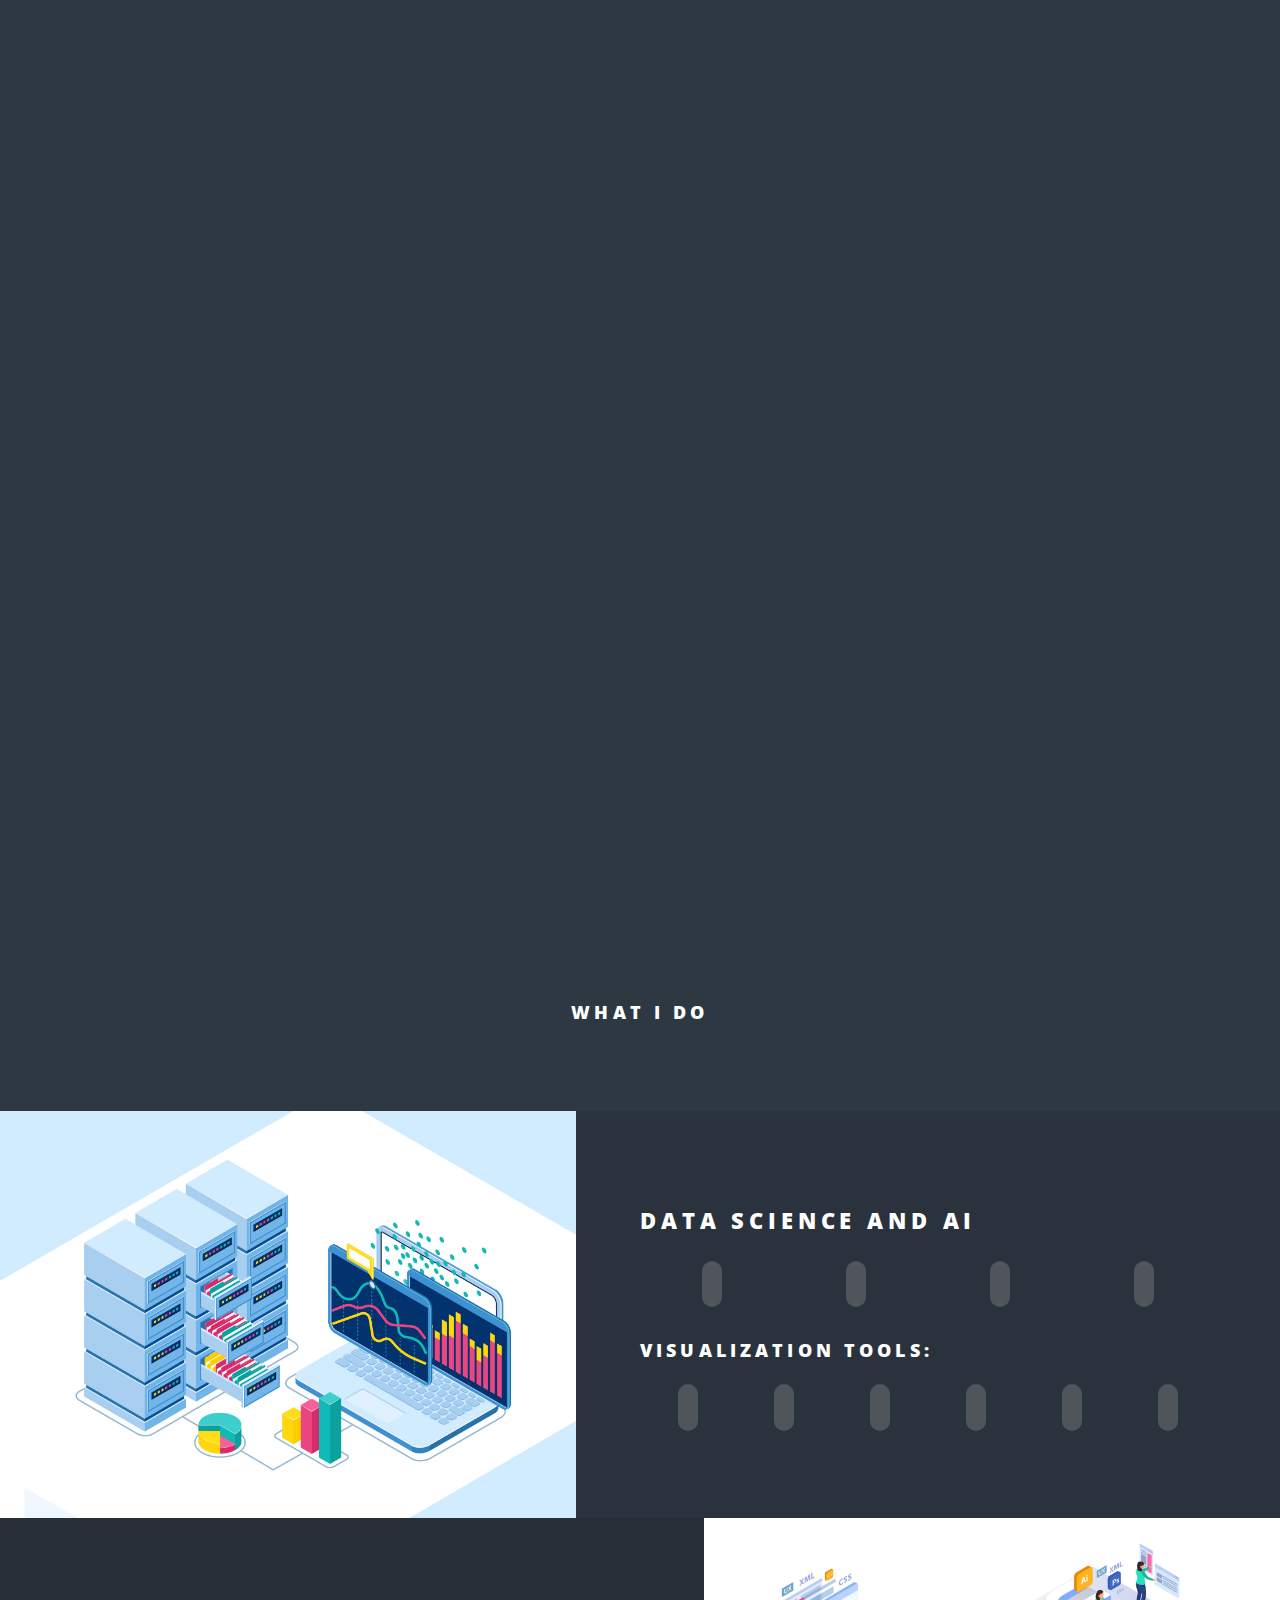
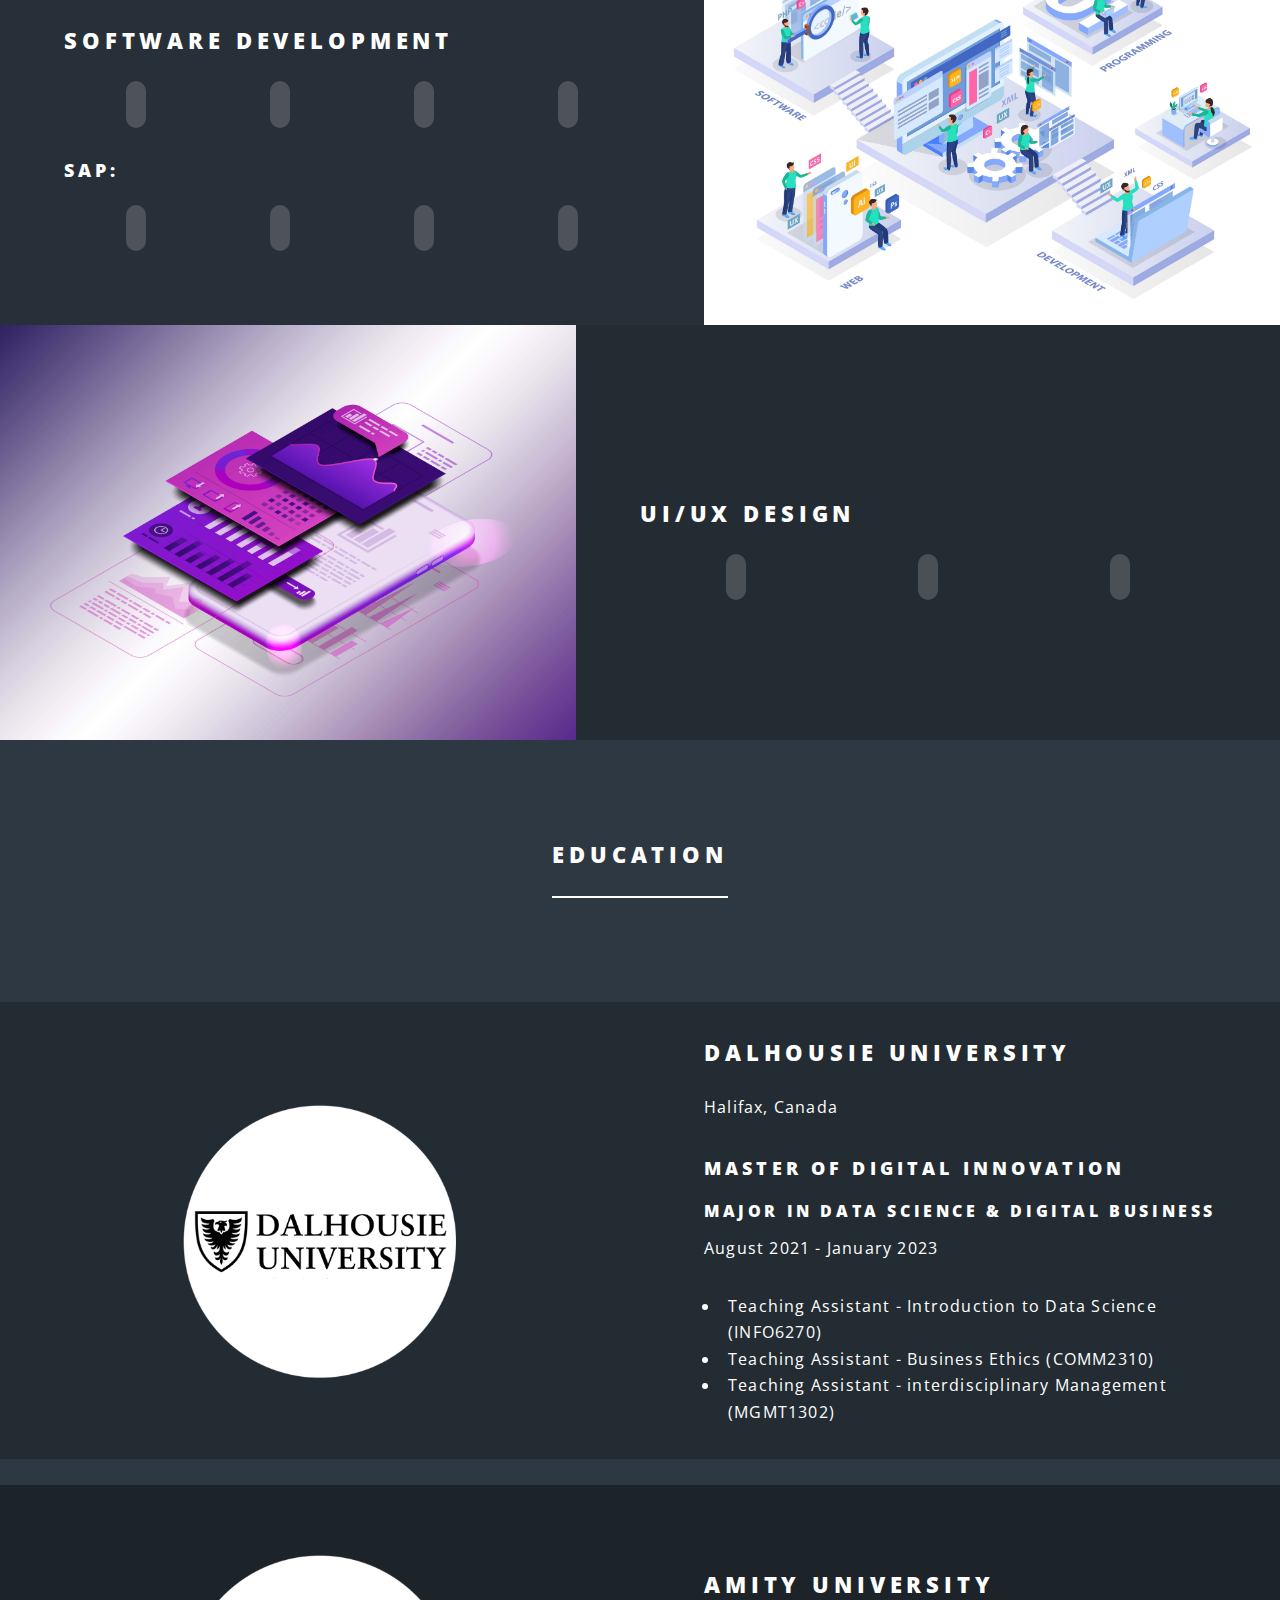
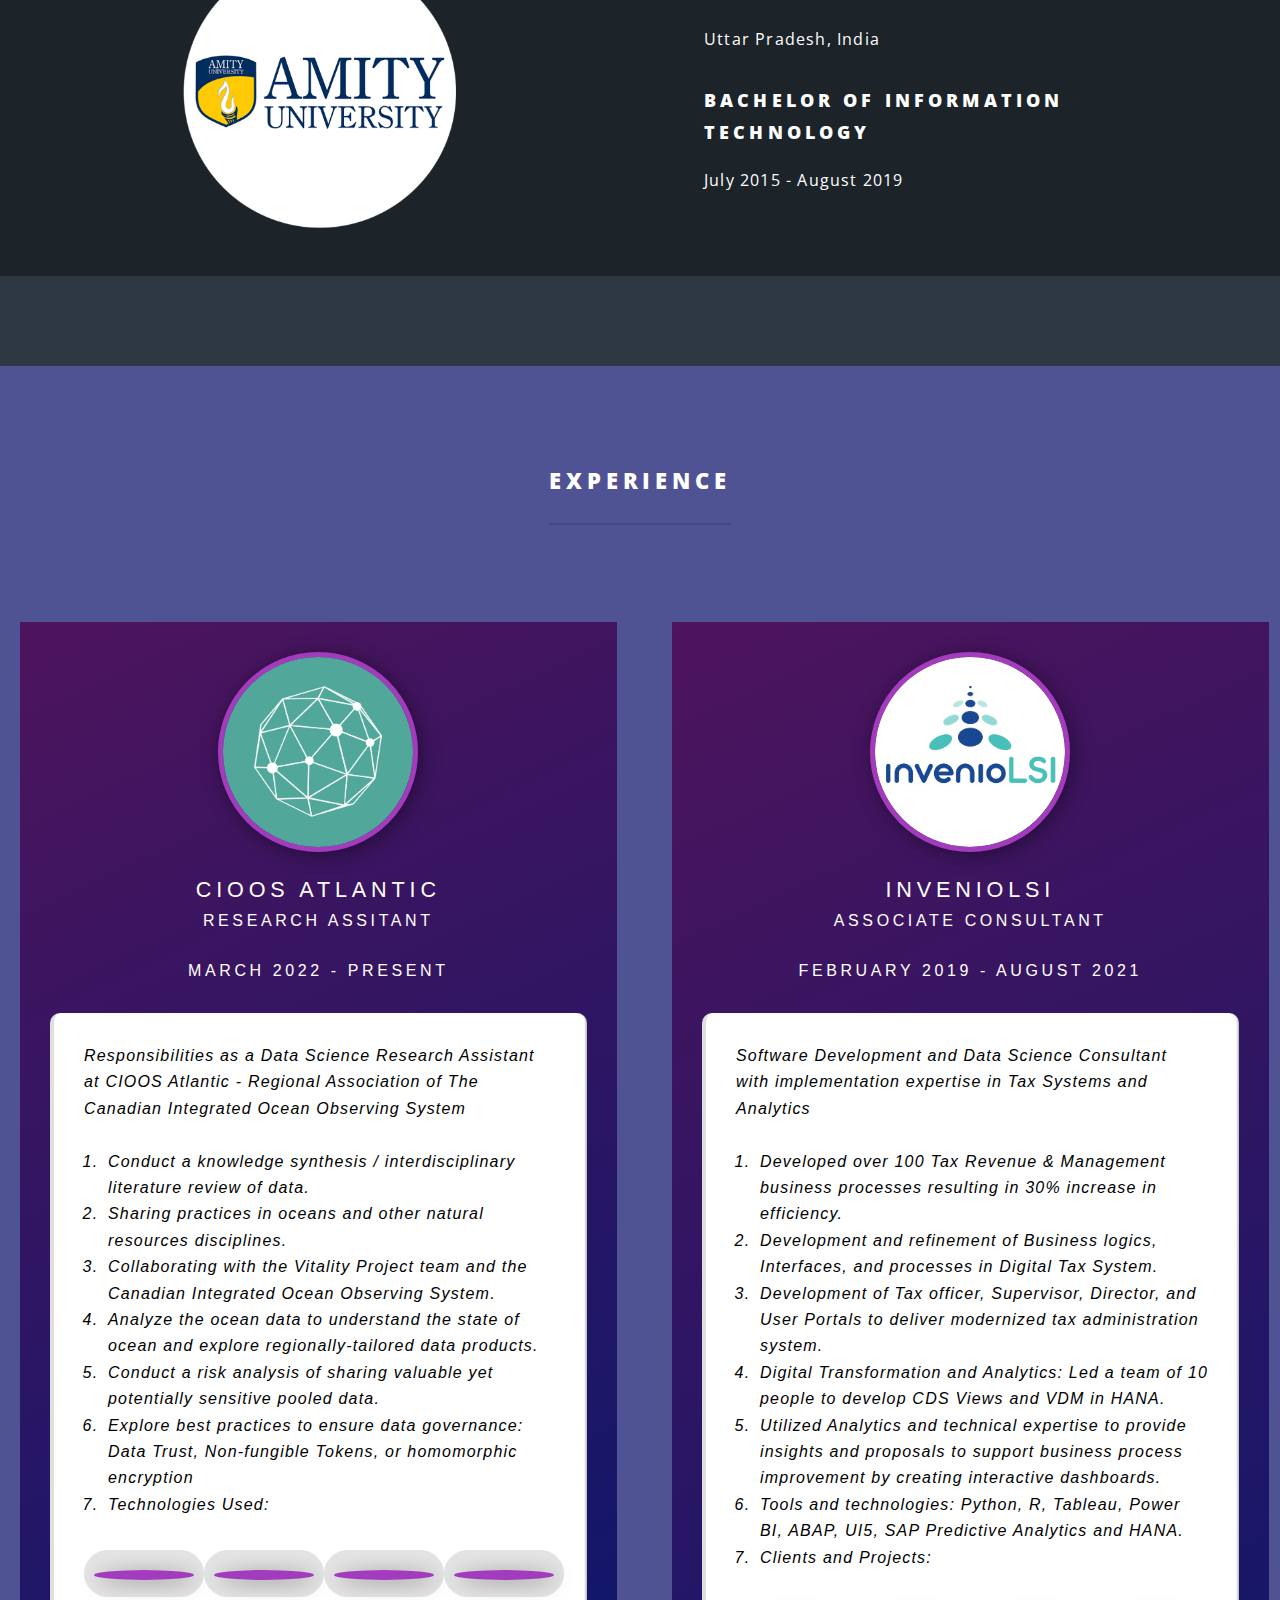
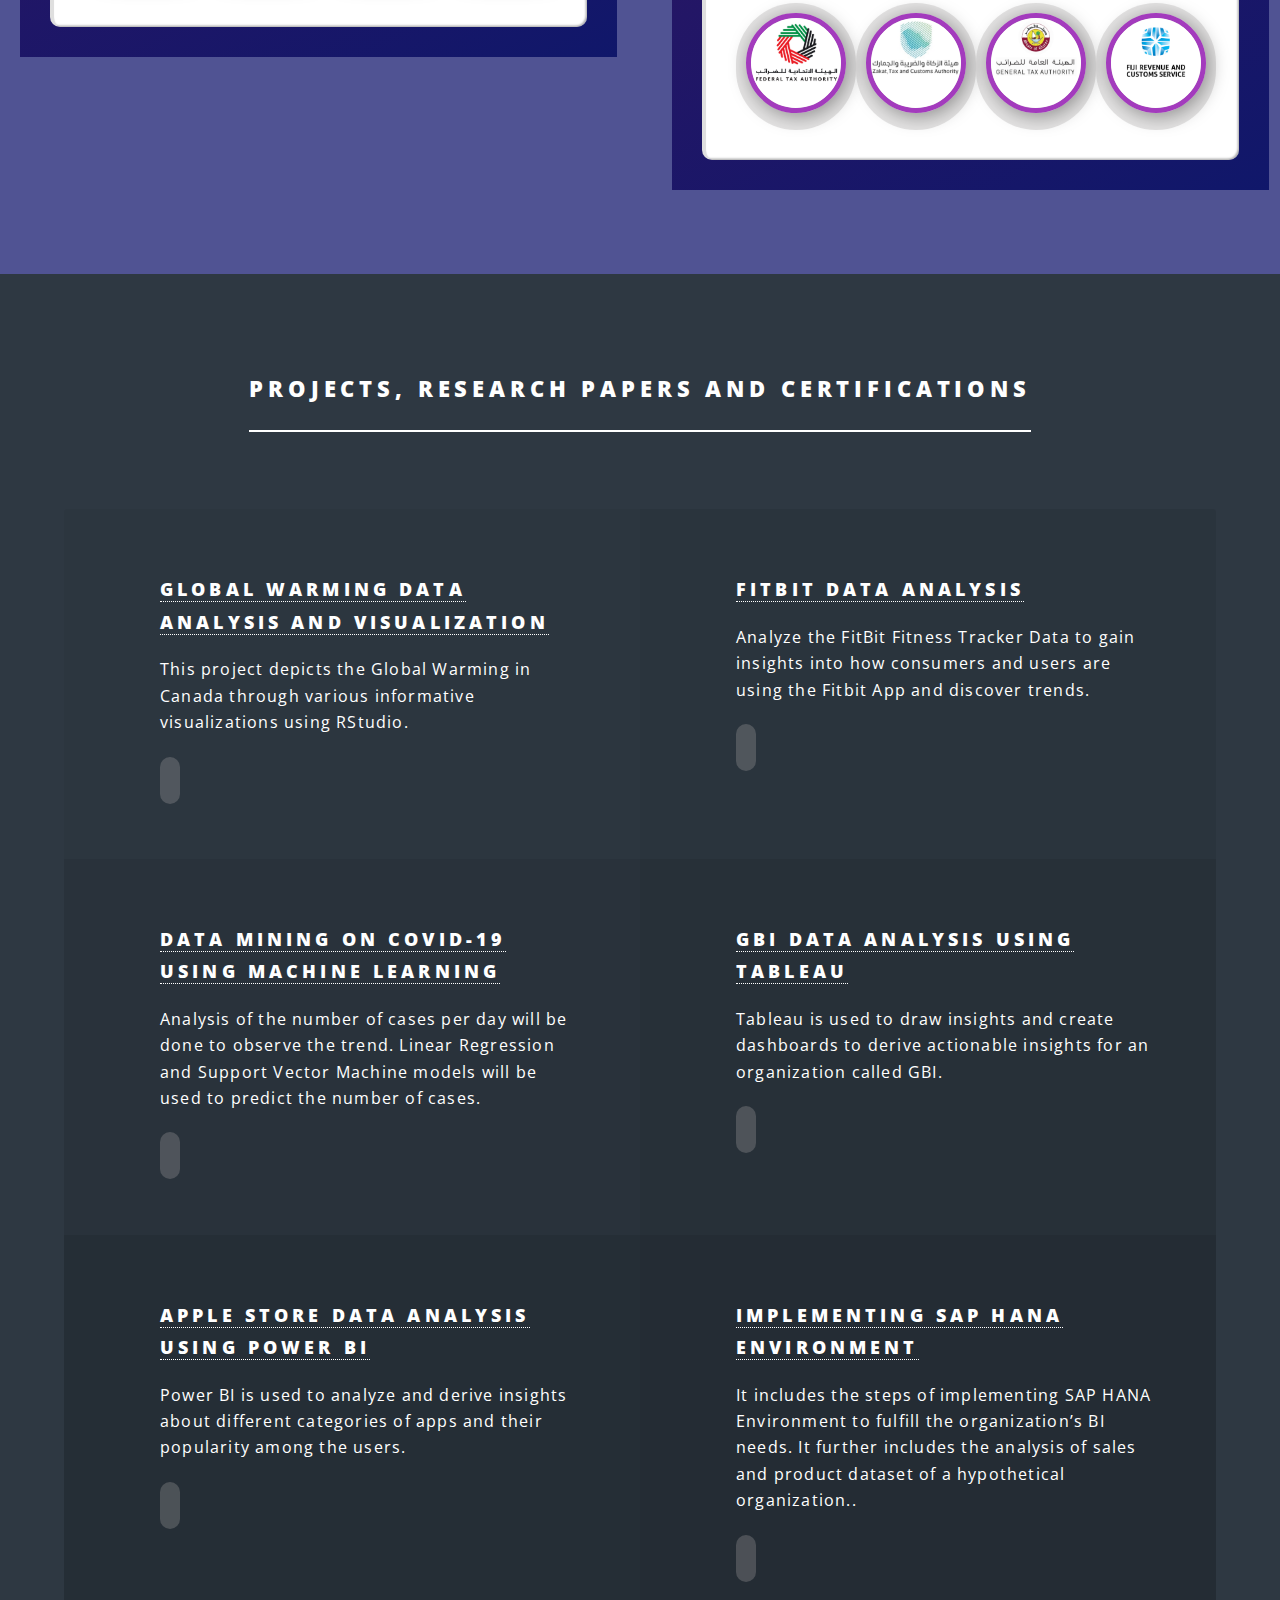
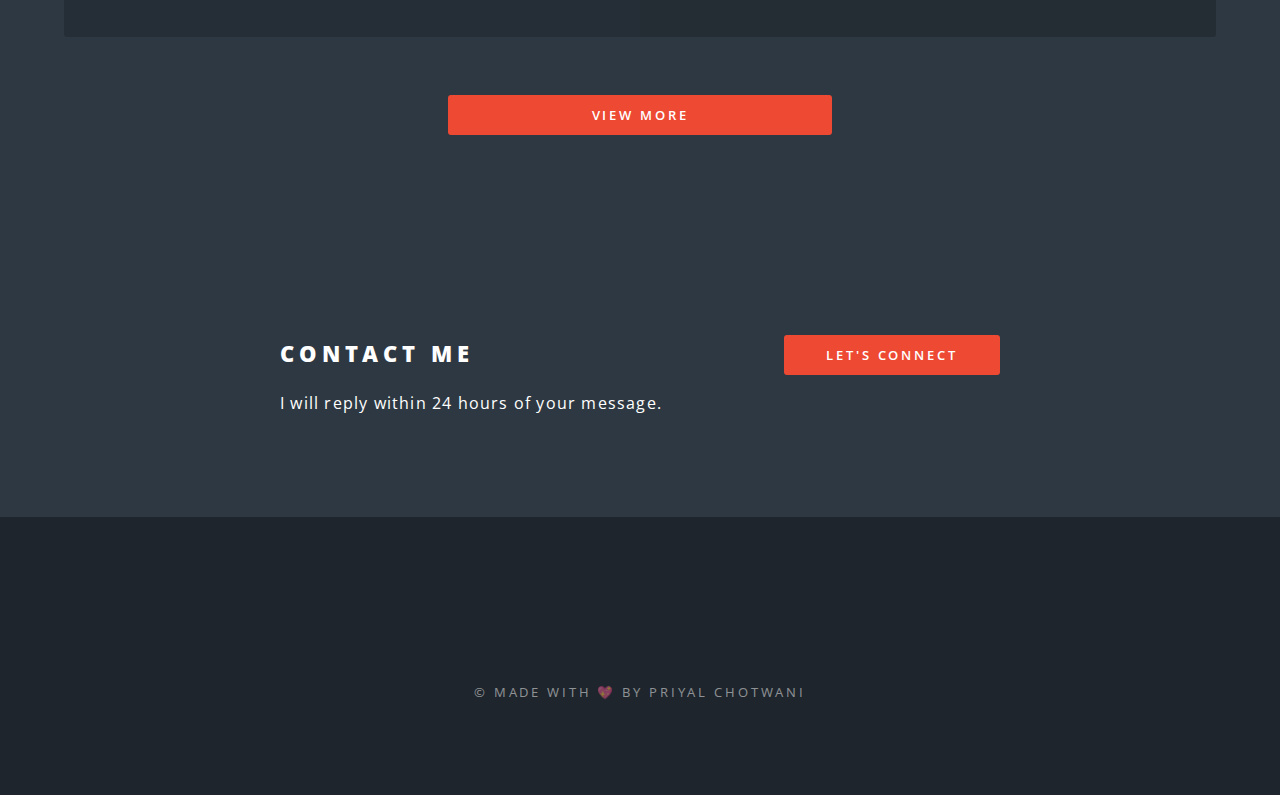
==== index.html @ ed6c4470 "Add files via upload" ====
<!DOCTYPE HTML>
<html>
	<head>
		<title>Priyal Chotwani</title>
		<meta charset="utf-8" />
		<meta name="viewport" content="width=device-width, initial-scale=1, user-scalable=no" />
		<link rel="stylesheet" href="assets/css/main.css" />
		<link rel="icon" href="images/priyal.png"> 
		<noscript><link rel="stylesheet" href="assets/css/noscript.css" /></noscript>
	</head>
	<body class="landing is-preload">
		<!-- Page Wrapper -->
			<div id="page-wrapper">
				<!-- Header
					<header id="header" class="alt">
						<h1><a href="index.html">Priyal Chotwani</a></h1>
						<nav id="nav">
							<ul>
								<li class="special">
									<a href="#menu" class="menuToggle"><span>Menu</span></a>
									<div id="menu">
										<ul>
											<li><a href="index.html">Home</a></li>
											<li><a href="projects.html">Projects</a></li>
											<li><a href="contact.html">Contact me</a></li>
										</ul>
									</div>
								</li>
							</ul>
						</nav>
					</header> -->

				<!-- Banner -->
					<section id="banner">
						<div class="inner">
							<h2>Priyal Chotwani</h2>
							<p>Welcome to my digital portfolio!<br />
							<p>A passionate Software Developer and Data Scientist<br/>
							who always thrive to work on end to end products <br/>
							which develop sustainable and scalable <br/>
							social and technical systems to create impact.<br /></p>
							<ul class="actions special">
								<li><a href="#one" class="button primary">About me</a></li>
							</ul>
						</div>
						<ul class="icons">
							<li><a href="https://github.com/PriyalChotwani/" target="_blank" class="icon brands fa-github "><span class="label">Github</span></a></li>
							<li><a href="https://www.linkedin.com/in/priyalchotwani/" target="_blank" class="icon brands fa-linkedin "><span class="label">Linkedin</span></a></li>
							<li><a href="https://www.instagram.com/priyal_chotwani/" target="_blank" class="icon brands fa-instagram "><span class="label">Instagram</span></a></li>
							<li><a href="https://priyalchotwani.medium.com/" target="_blank" class="icon brands fa-medium "><span class="label">Medium</span></a></li>
							<li><a href="mailto:me@priyalchotwani.com" target="_blank" class="icon solid fa-envelope "><span class="label">Email</span></a></li>
						</ul>						
						<a href="#one" class="more scrolly">Learn More</a>
					</section>

				<!-- One -->
				<section id="one" class="wrapper style2 special">
					<div class="inner">
						<h3>What I do</h3>
					</div>
				</section>	
				<!-- Two -->
					<section id="two" class="wrapper alt style2">
						<section class="spotlight">
							<div class="image"><img src="images/pic01.jpg" alt="" /></div>
							<div class="content">
								<h2>Data Science and AI</h2>
								<div class="container">
									<div class="tooltip facebook" > 
										<span class="tooltipText fb">Python</span>
										<i><img src="images/python.png" alt="" class="profile2" width = "50px"/></i>
									</div>
									<div class="tooltip twitter">
										<span class="tooltipText fb">R</span>
										<i><img src="images/R.png" alt="" class="profile2" width = "50px" /></i>
									</div>
									<div class="tooltip whatsapp">
										<span class="tooltipText fb">SQL</span>
										<i><img src="images/sql.png" alt="" class="profile2" width = "50px" /></i>
									</div>
									<div class="tooltip twitter">
										<span class="tooltipText fb">HANA</span>
										<i><img src="images/hana.png" alt="" class="profile2" width = "50px" /></i>
									</div>										
								</div>	
								<br>
								<h3>Visualization Tools:</h3>
								<div class="container">
									<div class="tooltip facebook" > 
										<span class="tooltipText fb">SAP Analytics Cloud</span>
										<i><img src="images/SAC.png" alt="" width = "50px"/></i>
									</div>
									<div class="tooltip twitter">
										<span class="tooltipText fb">Tableau</span>
										<i><img src="images/tableau.png" alt="" width = "50px" /></i>
									</div>
									<div class="tooltip whatsapp">
										<span class="tooltipText fb">Power BI</span>
										<i><img src="images/powerbi.png" alt="" width = "50px" /></i>
									</div>
									<div class="tooltip twitter">
										<span class="tooltipText fb">GIS</span>
										<i><img src="images/gis.png" alt="" width = "50px" /></i>
									</div>
									<div class="tooltip facebook">
										<span class="tooltipText fb">SAP Lumira</span>
										<i><img src="images/lumia.png" alt="" width = "50px" /></i>
									</div>	
									<div class="tooltip twitter">
										<span class="tooltipText fb">SAP Predictive Analytics</span>
										<i><img src="images/predictiveanalytics.png" alt="" width = "50px" /></i>
									</div>																					
								</div>
								<br>	
							</div>
						</section>
						<section class="spotlight">
							<div class="image"><img src="images/pic02.jpg" alt="" /></div>
							<div class="content">
								<h2>Software Development</h2>
								<div class="container">
									<div class="tooltip facebook" > 
										<span class="tooltipText fb">HTML</span>
										<i><img src="images/html.png" alt="" width = "50px"/></i>
									</div>
									<div class="tooltip twitter">
										<span class="tooltipText fb">CSS</span>
										<i><img src="images/css.png" alt="" width = "50px" /></i>
									</div>
									<div class="tooltip whatsapp">
										<span class="tooltipText fb">Flask</span>
										<i><img src="images/flask.png" alt="" width = "50px" /></i>
									</div>
									<div class="tooltip facebook">
										<span class="tooltipText fb">JavaScript</span>
										<i><img src="images/javascript.png" alt="" width = "50px" /></i>
									</div>													
								</div>
								<br>								
								<h3>SAP:</h3>
								<div class="container">
									<div class="tooltip facebook" > 
										<span class="tooltipText fb">HANA</span>
										<i><img src="images/hana.png" alt="" class="profile2" width = "50px"/></i>
									</div>
									<div class="tooltip twitter">
										<span class="tooltipText fb">Ui5</span>
										<i><img src="images/ui5.png" alt="" class="profile2" width = "50px" /></i>
									</div>
									<div class="tooltip whatsapp">
										<span class="tooltipText fb">OData</span>
										<i><img src="images/odata.png" alt="" class="profile2" width = "50px" /></i>
									</div>
									<div class="tooltip twitter">
										<span class="tooltipText fb">ABAP</span>
										<i><img src="images/abap.png" alt="" class="profile2" width = "50px" /></i>
									</div>																				
								</div>																	
							</div>
						</section>												
						<section class="spotlight">
							<div class="image"><img src="images/pic03.jpg" alt="" /></div>
							<div class="content">
								<h2>UI/UX Design</h2>
								<div class="container">
									<div class="tooltip facebook" > 
										<span class="tooltipText fb">Adobe XD</span>
										<i><img src="images/adobexd.png" alt="" class="profile2" width = "50px"/></i>
									</div>
									<div class="tooltip twitter">
										<span class="tooltipText fb">Adobe Photoshop</span>
										<i><img src="images/adobephotoshop.png" alt="" class="profile2" width = "50px" /></i>
									</div>
									<div class="tooltip whatsapp">
										<span class="tooltipText fb">Adobe Illustrator</span>
										<i><img src="images/illustrator.png" alt="" class="profile2" width = "50px" /></i>
									</div>												
								</div>
							</div>
						</section>
					</section>

				<!-- Three dalhousie-->
				<section id="three" class="wrapper style4 special">
					<header class="major">
						<h2>Education</h2>
					</header>	
					<br>	
					<div class="spotlight">
						<div class="content">
							<img src="images/dal.png" alt="" width = "350" height = "350" />
						</div>
						<div class="content" align = "left">
							<h2>Dalhousie University</h2> 
							<p>Halifax, Canada</p>
							<h3>Master of Digital Innovation</h3>
							<h1>Major in Data Science & Digital Business</h1>
							<p>August 2021 - January 2023</p>
							<ul>
								<li>Teaching Assistant - Introduction to Data Science (INFO6270)</li>
								<li>Teaching Assistant - Business Ethics (COMM2310) </li>
								<li>Teaching Assistant - interdisciplinary Management (MGMT1302)</li>
							</ul>							
						</div>
					</div>				  									
					</br>													
					<div class="spotlight">
						<div class="content">
							<img src="images/amity.png" alt="" width = "350" height = "350" />
						</div>
						<div class="content" align = "left">
							<h2>Amity University</h2>
							<p>Uttar Pradesh, India</p>
							<h3>Bachelor of Information Technology</h3>
							<p>July 2015 - August 2019</p>
						</div>
					</div>				  																						
				</section>
				</br>	
				<!-- Four Template-->
				<section id="four" class="wrapper style3 special">
					<header class="major">
						<h2>Experience</h2>
					</header>	
					<div class="row">
						<div class="col-6 col-12-medium">
							<figure class="snip1390">
								<img src="images/CIOOS.png" alt="" class="profile"/>
								<figcaption>
								  <h2>CIOOS Atlantic</h2>
								  <h4>Research Assitant</h4><br>
								  <h4>March 2022 - Present</h4>
								  <blockquote>
									  Responsibilities as a Data Science Research Assistant <br> at CIOOS Atlantic - Regional Association of The Canadian Integrated Ocean Observing System </br>
									  <br>
									  <ol>
										<li>Conduct a knowledge synthesis / interdisciplinary literature review of data.</li>
										<li>Sharing practices in oceans and other natural resources disciplines.</li>
										<li>Collaborating with the Vitality Project team and the Canadian Integrated Ocean Observing System.</li>
										<li>Analyze the ocean data to understand the state of ocean and explore regionally-tailored data products.</li>
										<li> Conduct a risk analysis of sharing valuable yet potentially sensitive pooled data.</li>
										<li>Explore best practices to ensure data governance:  Data Trust, Non-fungible Tokens, or homomorphic encryption</li>
										<li> Technologies Used:</li>
									</ol>
									<div class="container">
										<div class="tooltip facebook" > 
											<span class="tooltipText fb">Python Programming</span>
											<i><img src="images/python.png" alt="" class="profile1" /></i>
										</div>
										<div class="tooltip twitter">
											<span class="tooltipText fb">Docker</span>
											<i><img src="images/docker.png" alt="" class="profile1" /></i>
										</div>
										<div class="tooltip whatsapp">
											<span class="tooltipText fb">GitHub</span>
											<i><img src="images/github.png" alt="" class="profile1" /></i>
										</div>
										<div class="tooltip facebook">
											<span class="tooltipText fb">Jenkins</span>
											<i><img src="images/jenkins.png" alt="" class="profile1" /></i>
										</div>													
									</div>						
								  </blockquote>								  
								</figcaption>
							</figure>	
						</div>		
						<div class="col-6 col-12-medium">
							<figure class="snip1390 hover">
								<img src="images/invenio.png" alt="" class="profile"/>
								<figcaption>
									<h2>InvenioLSI</h2>
									<h4>Associate Consultant</h4><br>
									<h4>February 2019 - August 2021</h4>
									<blockquote>
										Software Development and Data Science Consultant <br> with implementation expertise in Tax Systems and Analytics<br>
										<br>
										<ol>
										  <li>Developed over 100 Tax Revenue & Management business processes resulting in 30% increase in efficiency.</li>
										  <li>Development and refinement of Business logics, Interfaces, and processes in Digital Tax System.</li>
										  <li>Development of Tax officer, Supervisor, Director, and User Portals to deliver modernized tax administration system.</li>
										  <li>Digital Transformation and Analytics: Led a team of 10 people to develop CDS Views and VDM in HANA.</li>
										  <li>Utilized Analytics and technical expertise to provide insights and proposals to support business process improvement by creating interactive dashboards.</li>
										  <li>Tools and technologies: Python, R, Tableau, Power BI, ABAP, UI5, SAP Predictive Analytics and HANA.</li>
										  <li> Clients and Projects:</li>
										</ol>										  
										<div class="container">
												<div class="tooltip facebook" > 
													<span class="tooltipText fb">Federal Tax Authority - Dubai (FTA)</span>
													<i><img src="images/dubai.png" alt="" class="profile1" /></i>
												</div>
												<div class="tooltip twitter">
													<span class="tooltipText fb">ZATCA - Saudi Arabia, Riyadh</span>
													<i><img src="images/zatca.png" alt="" class="profile1" /></i>
												</div>
												<div class="tooltip whatsapp">
													<span class="tooltipText fb">General Tax Authority- Qatar (GTA)</span>
													<i><img src="images/QATAR.png" alt="" class="profile1" /></i>
												</div>
												<div class="tooltip facebook">
													<span class="tooltipText fb">Fiji Revenue and Customs Service - Fiji (FRCS)</span>
													<i><img src="images/FRCS.png" alt="" class="profile1" /></i>
												</div>													
										</div>															  
									</blockquote>								  
								</figcaption>
							</figure>
						</div>	
					</div>
				</section>				
				<!-- Four template-->				

				<!-- Five -->
					<section id="five" class="wrapper style2 special">
						<div class="inner">
							<header class="major">
								<h2>Projects, Research Papers and Certifications</h2>
							</header>
							
							<ul class="features">
								<li class="icon fa-paper-plane">
									<h3><a href="https://github.com/PriyalChotwani/GlobalWarmingCanada" target="_blank">Global Warming Data Analysis and Visualization</a></h3>
									<p>This project depicts the Global Warming in Canada through various informative visualizations using RStudio.</p>		
									<ul class="icons">																								
										<i class="icon brands fa-github"></i>
									</ul>										
								</li>
								<li class="icon solid fa-laptop">
									<h3><a href="https://github.com/PriyalChotwani/Fitbit-DataAnalysis" target="_blank">Fitbit Data Analysis</a></h3>
									<p>Analyze the FitBit Fitness Tracker Data to gain insights into how consumers and users are using the Fitbit App and discover trends.</p>
									<ul class="icons">																								
										<i  class="icon brands fa-github"></i>																				
									</ul>									
								</li>
								<li class="icon solid fa-code">
									<h3><a href="https://github.com/PriyalChotwani/DataMining-on-Covid19" target="_blank">Data Mining on COVID-19 using Machine Learning</a></h3>
									<p>Analysis of the number of cases per day will be done to observe the trend.
										Linear Regression and Support Vector Machine models will be used to predict the number of cases.</p>
									<ul class="icons">																								
										<i class="icon brands fa-github"></i>
									</ul>									
								</li>
								<li class="icon solid fa-headphones-alt">
									<h3><a href="https://github.com/PriyalChotwani/Tableau" target="_blank">GBI Data Analysis using Tableau</a></h3>
									<p>Tableau is used to draw insights and create dashboards to derive actionable insights for an organization called GBI.</p>
									<ul class="icons">																								
										<i class="icon brands fa-github"></i>
									</ul>									
								</li>
								<li class="icon fa-heart">
									<h3><a href="https://github.com/PriyalChotwani/PowerBI" target="_blank">Apple store Data Analysis using Power BI</a></h3>
									<p>Power BI is used to analyze and derive insights about different categories of apps and their popularity among the users.</p>
									<ul class="icons">																								
										<i class="icon brands fa-github"></i>
									</ul>																	
								</li>
								<li class="icon fa-flag">
									<h3><a href="https://github.com/PriyalChotwani/SAPHana" target="_blank">Implementing SAP HANA Environment</a></h3>
									<p>It includes the steps of implementing SAP HANA Environment to fulfill the organization’s BI needs. It further includes the analysis of sales and product dataset of a hypothetical organization..</p>
									<ul class="icons">																								
										<i class="icon brands fa-github"></i>
									</ul>									
								</li>
							</ul>
							</br>
							<ul class="actions stacked">
								<li><a href="https://github.com/PriyalChotwani/" target="_blank" class="button fit primary">View More</a></li>
							</ul>														
						</div>
					</section>
				<!-- CTA -->
					<section id="cta" class="wrapper style4">
						<div class="inner">
							<header>
								<h2>Contact Me</h2>
								<p>I will reply within 24 hours of your message.</p>
							</header>
							<ul class="actions stacked">
								<li><a href="https://www.linkedin.com/in/priyalchotwani/" target="_blank" class="button fit primary">Let's connect</a></li>
							</ul>
						</div>
					</section>

				<!-- Footer -->
					<footer id="footer">
						<ul class="icons">
							<li><a href="https://github.com/PriyalChotwani/" target="_blank" class="icon brands fa-github "><span class="label">Github</span></a></li>
							<li><a href="https://www.linkedin.com/in/priyalchotwani/" target="_blank" class="icon brands fa-linkedin "><span class="label">Linkedin</span></a></li>
							<li><a href="https://www.instagram.com/priyal_chotwani/" target="_blank" class="icon brands fa-instagram "><span class="label">Instagram</span></a></li>
							<li><a href="https://priyalchotwani.medium.com/" target="_blank" class="icon brands fa-medium "><span class="label">Medium</span></a></li>
							<li><a href="mailto:me@priyalchotwani.com" target="_blank" class="icon solid fa-envelope "><span class="label">Email</span></a></li>
						</ul>
						<ul class="copyright">
							<li>&copy; Made with &#128150 by Priyal Chotwani</li>
						</ul>
					</footer>
			</div>

		<!-- Scripts -->
			<script src="assets/js/jquery.min.js"></script>
			<script src="assets/js/jquery.scrollex.min.js"></script>
			<script src="assets/js/jquery.scrolly.min.js"></script>
			<script src="assets/js/browser.min.js"></script>
			<script src="assets/js/breakpoints.min.js"></script>
			<script src="assets/js/util.js"></script>
			<script src="assets/js/main.js"></script>
	</body>
</html>
---- assets/css/main.css ----
@import url(fontawesome-all.min.css);
@import url("https://fonts.googleapis.com/css?family=Open+Sans:400,400italic,600,600italic,800,800italic");

/*
	Spectral by HTML5 UP
	html5up.net | @ajlkn
	Free for personal and commercial use under the CCA 3.0 license (html5up.net/license)
*/

html, body, div, span, applet, object,
iframe, h1, h2, h3, h4, h5, h6, p, blockquote,
pre, a, abbr, acronym, address, big, cite,
code, del, dfn, em, img, ins, kbd, q, s, samp,
small, strike, strong, sub, sup, tt, var, b,
u, i, center, dl, dt, dd, ol, ul, li, fieldset,
form, label, legend, table, caption, tbody,
tfoot, thead, tr, th, td, article, aside,
canvas, details, embed, figure, figcaption,
footer, header, hgroup, menu, nav, output, ruby,
section, summary, time, mark, audio, video {
	margin: 0;
	padding: 0;
	border: 0;
	font-size: 100%;
	font: inherit;
	vertical-align: baseline;}

article, aside, details, figcaption, figure,
footer, header, hgroup, menu, nav, section {
	display: block;}

body {
	line-height: 1;
}

ol, ul {
	list-style: none;
}

blockquote, q {
	quotes: none;
}

	blockquote:before, blockquote:after, q:before, q:after {
		content: '';
		content: none;
	}

table {
	border-collapse: collapse;
	border-spacing: 0;
}

body {
	-webkit-text-size-adjust: none;
}

mark {
	background-color: transparent;
	color: inherit;
}

input::-moz-focus-inner {
	border: 0;
	padding: 0;
}

input, select, textarea {
	-moz-appearance: none;
	-webkit-appearance: none;
	-ms-appearance: none;
	appearance: none;
}

/* Added CSS 1*/
*{
    margin: 0;
    padding: 0;
    box-sizing: border-box;
}

body {
    font-family: Arial, Helvetica, sans-serif;
    background-color: #bbc6eb;
    display: flex;
    justify-content: center;
    align-items: center;
    min-height: 100vh;
}

.container {
    display: flex;
}

/* Container Tooltip */
.tooltip {
    position: relative;
    display: flex;
	width: 100%;
    justify-content: center;
    align-items: center;
    cursor: pointer;
}

/* Style text tooltip */
.tooltipText {
    background-color: #fff;
    position: absolute;
	width: 100%;
    bottom: 130%;
    padding: 15px 15px;
    border-radius: 10px;
    font-size: 16px;
    opacity: 0;
    transition: all .5s;
}

.fb {color: #3B5998;}
.tw {color: #1da1f2}
.wa {color:#25d366}


/*  Membuat dan style tip*/
.tooltipText::after {
    content: '';
    border-width: 5px;
    border-style: solid;
    border-color: #fff transparent transparent transparent;
    position: absolute;
    top: 100%;
    left: 40%;

}

/* Style Icon */
i {
    background-color: rgba(168,164,164,0.3);
    padding: 10px 10px;
    border-radius: 100px;
    color: #fff;
    font-size: 20px;
}

/* Hover text tooltip */
.tooltip:hover .tooltipText{
    opacity: 1;
    transform: translateY(50px);
}

/* Hover Background icon */
.facebook:hover i {
    background-color: #3B5998;
}
.twitter:hover i {
    background-color: #1da1f2;
}
.whatsapp:hover i {
    background-color: #25d366;
}
/* Added CSS 1*/

/* Added CSS 2*/
@import url(https://fonts.googleapis.com/css?family=Roboto:300,400);
@import url(https://maxcdn.bootstrapcdn.com/font-awesome/4.4.0/css/font-awesome.min.css);
figure.snip1390 {
  font-family: 'Roboto', Arial, sans-serif;
  position: relative;
  overflow: hidden;
  margin: 20px;
  width: 95%;
  color: #000000;
  text-align: center;
  font-size: 16px;
  background-color: #2C3447;
  padding: 30px;
  background-image: linear-gradient(-25deg, rgba(8, 15, 116, 0.78) 0%, rgba(89, 9, 100, 0.748) 100%);
  -webkit-box-sizing: border-box;
  box-sizing: border-box;
}
figure.snip1390 *,
figure.snip1390 *:before,
figure.snip1390 *:after {
  -webkit-box-sizing: border-box;
  box-sizing: border-box;
  -webkit-transition: all 0.35s ease;
  transition: all 0.35s ease;
}
figure.snip1390 figcaption {
  width: 100%;
}
figure.snip1390 h2,
figure.snip1390 h4,
figure.snip1390 blockquote {
  margin: 0;
}
figure.snip1390 h2,
figure.snip1390 h4 {
  font-weight: 300;
}
figure.snip1390 h2 {
  color: #ffffff;
}
figure.snip1390 h4 {
  color: #a6a6a6;
}
figure.snip1390 blockquote {
  font-size: 1em;
  padding: 30px 30px 30px 30px;
  margin-top: 30px;
  background-color: #ffffff;
  border-radius: 10px;
  box-shadow: inset -1.4px -1.4px 2px rgba(0, 0, 0, 0.3);
  text-align: left;
  position: relative;
}
figure.snip1390 blockquote:before {
  font-family: 'FontAwesome';
  position: absolute;
  font-size: 70px;
  opacity: 0.25;
  font-style: normal;
  top: 0px;
  left: 20px;
}
figure.snip1390 .profile {
  width: 200px;
  border-radius: 50%;
  display: inline-block;
  box-shadow: 3px 3px 20px rgba(0, 0, 0, 0.4);
  margin-bottom: 10px;
  border: solid 5px #a33bbd;
}
figure.snip1390 .profile1 {
	width: 100px;
	border-radius: 50%;
	display: inline-block;
	box-shadow: 3px 3px 20px rgba(0, 0, 0, 0.4);
	border: solid 5px #a33bbd;
  }
/* Added CSS 2*/

/* Added CSS 3*/
/* Added CSS 3*/

/* Basic */

	@-ms-viewport {
		width: device-width;
	}

	html {
		box-sizing: border-box;
	}

	*, *:before, *:after {
		box-sizing: inherit;
	}

	body {
		background: #2e3842;
	}

		body.is-preload *, body.is-preload *:before, body.is-preload *:after {
			-moz-animation: none !important;
			-webkit-animation: none !important;
			-ms-animation: none !important;
			animation: none !important;
			-moz-transition: none !important;
			-webkit-transition: none !important;
			-ms-transition: none !important;
			transition: none !important;
		}

	body, input, select, textarea {
		color: #fff;
		font-family: "Open Sans", Helvetica, sans-serif;
		font-size: 15pt;
		font-weight: 400;
		letter-spacing: 0.075em;
		line-height: 1.65em;
	}

		@media screen and (max-width: 1680px) {

			body, input, select, textarea {
				font-size: 13pt;
			}

		}

		@media screen and (max-width: 1280px) {

			body, input, select, textarea {
				font-size: 12pt;
			}

		}

		@media screen and (max-width: 736px) {

			body, input, select, textarea {
				font-size: 11pt;
				letter-spacing: 0.0375em;
			}

		}

	a {
		-moz-transition: color 0.2s ease, border-bottom-color 0.2s ease;
		-webkit-transition: color 0.2s ease, border-bottom-color 0.2s ease;
		-ms-transition: color 0.2s ease, border-bottom-color 0.2s ease;
		transition: color 0.2s ease, border-bottom-color 0.2s ease;
		border-bottom: dotted 1px;
		color: inherit;
		text-decoration: none;
	}

		a:hover {
			border-bottom-color: transparent;
		}

	strong, b {
		color: #fff;
		font-weight: 600;
	}

	em, i {
		font-style: italic;
	}

	p {
		margin: 0 0 2em 0;
	}

	h1, h2, h3, h4, h5, h6 {
		color: #fff;
		font-weight: 800;
		letter-spacing: 0.225em;
		line-height: 1em;
		margin: 0 0 1em 0;
		text-transform: uppercase;
	}

		h1 a, h2 a, h3 a, h4 a, h5 a, h6 a {
			color: inherit;
			text-decoration: none;
		}

	h2 {
		font-size: 1.35em;
		line-height: 1.75em;
	}

		@media screen and (max-width: 736px) {

			h2 {
				font-size: 1.1em;
				line-height: 1.65em;
			}

		}

	h3 {
		font-size: 1.15em;
		line-height: 1.75em;
	}

		@media screen and (max-width: 736px) {

			h3 {
				font-size: 1em;
				line-height: 1.65em;
			}

		}

	h4 {
		font-size: 1em;
		line-height: 1.5em;
	}

	h5 {
		font-size: 0.8em;
		line-height: 1.5em;
	}

	h6 {
		font-size: 0.7em;
		line-height: 1.5em;
	}

	sub {
		font-size: 0.8em;
		position: relative;
		top: 0.5em;
	}

	sup {
		font-size: 0.8em;
		position: relative;
		top: -0.5em;
	}

	hr {
		border: 0;
		border-bottom: solid 2px #fff;
		margin: 3em 0;
	}

		hr.major {
			margin: 4.5em 0;
		}

	blockquote {
		border-left: solid 4px #fff;
		font-style: italic;
		margin: 0 0 2em 0;
		padding: 0.5em 0 0.5em 2em;
	}

	code {
		background: rgba(144, 144, 144, 0.25);
		border-radius: 3px;
		font-family: "Courier New", monospace;
		font-size: 0.9em;
		letter-spacing: 0;
		margin: 0 0.25em;
		padding: 0.25em 0.65em;
	}

	pre {
		-webkit-overflow-scrolling: touch;
		font-family: "Courier New", monospace;
		font-size: 0.9em;
		margin: 0 0 2em 0;
	}

		pre code {
			display: block;
			line-height: 1.75em;
			padding: 1em 1.5em;
			overflow-x: auto;
		}

	.align-left {
		text-align: left;
	}

	.align-center {
		text-align: center;
	}

	.align-right {
		text-align: right;
	}

/* Row */

	.row {
		display: flex;
		flex-wrap: wrap;
		box-sizing: border-box;
		align-items: stretch;
	}

		.row > * {
			box-sizing: border-box;
		}

		.row.gtr-uniform > * > :last-child {
			margin-bottom: 0;
		}

		.row.aln-left {
			justify-content: flex-start;
		}

		.row.aln-center {
			justify-content: center;
		}

		.row.aln-right {
			justify-content: flex-end;
		}

		.row.aln-top {
			align-items: flex-start;
		}

		.row.aln-middle {
			align-items: center;
		}

		.row.aln-bottom {
			align-items: flex-end;
		}

		.row > .imp {
			order: -1;
		}

		.row > .col-1 {
			width: 8.33333%;
		}

		.row > .off-1 {
			margin-left: 8.33333%;
		}

		.row > .col-2 {
			width: 16.66667%;
		}

		.row > .off-2 {
			margin-left: 16.66667%;
		}

		.row > .col-3 {
			width: 25%;
		}

		.row > .off-3 {
			margin-left: 25%;
		}

		.row > .col-4 {
			width: 33.33333%;
		}

		.row > .off-4 {
			margin-left: 33.33333%;
		}

		.row > .col-5 {
			width: 41.66667%;
		}

		.row > .off-5 {
			margin-left: 41.66667%;
		}

		.row > .col-6 {
			width: 50%;
		}

		.row > .off-6 {
			margin-left: 50%;
		}

		.row > .col-7 {
			width: 58.33333%;
		}

		.row > .off-7 {
			margin-left: 58.33333%;
		}

		.row > .col-8 {
			width: 66.66667%;
		}

		.row > .off-8 {
			margin-left: 66.66667%;
		}

		.row > .col-9 {
			width: 75%;
		}

		.row > .off-9 {
			margin-left: 75%;
		}

		.row > .col-10 {
			width: 83.33333%;
		}

		.row > .off-10 {
			margin-left: 83.33333%;
		}

		.row > .col-11 {
			width: 91.66667%;
		}

		.row > .off-11 {
			margin-left: 91.66667%;
		}

		.row > .col-12 {
			width: 100%;
		}

		.row > .off-12 {
			margin-left: 100%;
		}

		.row.gtr-0 {
			margin-top: 0;
			margin-left: 0em;
		}

			.row.gtr-0 > * {
				padding: 0 0 0 0em;
			}

			.row.gtr-0.gtr-uniform {
				margin-top: 0em;
			}

				.row.gtr-0.gtr-uniform > * {
					padding-top: 0em;
				}

		.row.gtr-25 {
			margin-top: 0;
			margin-left: -0.375em;
		}

			.row.gtr-25 > * {
				padding: 0 0 0 0.375em;
			}

			.row.gtr-25.gtr-uniform {
				margin-top: -0.375em;
			}

				.row.gtr-25.gtr-uniform > * {
					padding-top: 0.375em;
				}

		.row.gtr-50 {
			margin-top: 0;
			margin-left: -0.75em;
		}

			.row.gtr-50 > * {
				padding: 0 0 0 0.75em;
			}

			.row.gtr-50.gtr-uniform {
				margin-top: -0.75em;
			}

				.row.gtr-50.gtr-uniform > * {
					padding-top: 0.75em;
				}

		.row {
			margin-top: 0;
			margin-left: -1.5em;
		}

			.row > * {
				padding: 0 0 0 1.5em;
			}

			.row.gtr-uniform {
				margin-top: -1.5em;
			}

				.row.gtr-uniform > * {
					padding-top: 1.5em;
				}

		.row.gtr-150 {
			margin-top: 0;
			margin-left: -2.25em;
		}

			.row.gtr-150 > * {
				padding: 0 0 0 2.25em;
			}

			.row.gtr-150.gtr-uniform {
				margin-top: -2.25em;
			}

				.row.gtr-150.gtr-uniform > * {
					padding-top: 2.25em;
				}

		.row.gtr-200 {
			margin-top: 0;
			margin-left: -3em;
		}

			.row.gtr-200 > * {
				padding: 0 0 0 3em;
			}

			.row.gtr-200.gtr-uniform {
				margin-top: -3em;
			}

				.row.gtr-200.gtr-uniform > * {
					padding-top: 3em;
				}

		@media screen and (max-width: 1680px) {

			.row {
				display: flex;
				flex-wrap: wrap;
				box-sizing: border-box;
				align-items: stretch;
			}

				.row > * {
					box-sizing: border-box;
				}

				.row.gtr-uniform > * > :last-child {
					margin-bottom: 0;
				}

				.row.aln-left {
					justify-content: flex-start;
				}

				.row.aln-center {
					justify-content: center;
				}

				.row.aln-right {
					justify-content: flex-end;
				}

				.row.aln-top {
					align-items: flex-start;
				}

				.row.aln-middle {
					align-items: center;
				}

				.row.aln-bottom {
					align-items: flex-end;
				}

				.row > .imp-xlarge {
					order: -1;
				}

				.row > .col-1-xlarge {
					width: 8.33333%;
				}

				.row > .off-1-xlarge {
					margin-left: 8.33333%;
				}

				.row > .col-2-xlarge {
					width: 16.66667%;
				}

				.row > .off-2-xlarge {
					margin-left: 16.66667%;
				}

				.row > .col-3-xlarge {
					width: 25%;
				}

				.row > .off-3-xlarge {
					margin-left: 25%;
				}

				.row > .col-4-xlarge {
					width: 33.33333%;
				}

				.row > .off-4-xlarge {
					margin-left: 33.33333%;
				}

				.row > .col-5-xlarge {
					width: 41.66667%;
				}

				.row > .off-5-xlarge {
					margin-left: 41.66667%;
				}

				.row > .col-6-xlarge {
					width: 50%;
				}

				.row > .off-6-xlarge {
					margin-left: 50%;
				}

				.row > .col-7-xlarge {
					width: 58.33333%;
				}

				.row > .off-7-xlarge {
					margin-left: 58.33333%;
				}

				.row > .col-8-xlarge {
					width: 66.66667%;
				}

				.row > .off-8-xlarge {
					margin-left: 66.66667%;
				}

				.row > .col-9-xlarge {
					width: 75%;
				}

				.row > .off-9-xlarge {
					margin-left: 75%;
				}

				.row > .col-10-xlarge {
					width: 83.33333%;
				}

				.row > .off-10-xlarge {
					margin-left: 83.33333%;
				}

				.row > .col-11-xlarge {
					width: 91.66667%;
				}

				.row > .off-11-xlarge {
					margin-left: 91.66667%;
				}

				.row > .col-12-xlarge {
					width: 100%;
				}

				.row > .off-12-xlarge {
					margin-left: 100%;
				}

				.row.gtr-0 {
					margin-top: 0;
					margin-left: 0em;
				}

					.row.gtr-0 > * {
						padding: 0 0 0 0em;
					}

					.row.gtr-0.gtr-uniform {
						margin-top: 0em;
					}

						.row.gtr-0.gtr-uniform > * {
							padding-top: 0em;
						}

				.row.gtr-25 {
					margin-top: 0;
					margin-left: -0.375em;
				}

					.row.gtr-25 > * {
						padding: 0 0 0 0.375em;
					}

					.row.gtr-25.gtr-uniform {
						margin-top: -0.375em;
					}

						.row.gtr-25.gtr-uniform > * {
							padding-top: 0.375em;
						}

				.row.gtr-50 {
					margin-top: 0;
					margin-left: -0.75em;
				}

					.row.gtr-50 > * {
						padding: 0 0 0 0.75em;
					}

					.row.gtr-50.gtr-uniform {
						margin-top: -0.75em;
					}

						.row.gtr-50.gtr-uniform > * {
							padding-top: 0.75em;
						}

				.row {
					margin-top: 0;
					margin-left: -1.5em;
				}

					.row > * {
						padding: 0 0 0 1.5em;
					}

					.row.gtr-uniform {
						margin-top: -1.5em;
					}

						.row.gtr-uniform > * {
							padding-top: 1.5em;
						}

				.row.gtr-150 {
					margin-top: 0;
					margin-left: -2.25em;
				}

					.row.gtr-150 > * {
						padding: 0 0 0 2.25em;
					}

					.row.gtr-150.gtr-uniform {
						margin-top: -2.25em;
					}

						.row.gtr-150.gtr-uniform > * {
							padding-top: 2.25em;
						}

				.row.gtr-200 {
					margin-top: 0;
					margin-left: -3em;
				}

					.row.gtr-200 > * {
						padding: 0 0 0 3em;
					}

					.row.gtr-200.gtr-uniform {
						margin-top: -3em;
					}

						.row.gtr-200.gtr-uniform > * {
							padding-top: 3em;
						}

		}

		@media screen and (max-width: 1280px) {

			.row {
				display: flex;
				flex-wrap: wrap;
				box-sizing: border-box;
				align-items: stretch;
			}

				.row > * {
					box-sizing: border-box;
				}

				.row.gtr-uniform > * > :last-child {
					margin-bottom: 0;
				}

				.row.aln-left {
					justify-content: flex-start;
				}

				.row.aln-center {
					justify-content: center;
				}

				.row.aln-right {
					justify-content: flex-end;
				}

				.row.aln-top {
					align-items: flex-start;
				}

				.row.aln-middle {
					align-items: center;
				}

				.row.aln-bottom {
					align-items: flex-end;
				}

				.row > .imp-large {
					order: -1;
				}

				.row > .col-1-large {
					width: 8.33333%;
				}

				.row > .off-1-large {
					margin-left: 8.33333%;
				}

				.row > .col-2-large {
					width: 16.66667%;
				}

				.row > .off-2-large {
					margin-left: 16.66667%;
				}

				.row > .col-3-large {
					width: 25%;
				}

				.row > .off-3-large {
					margin-left: 25%;
				}

				.row > .col-4-large {
					width: 33.33333%;
				}

				.row > .off-4-large {
					margin-left: 33.33333%;
				}

				.row > .col-5-large {
					width: 41.66667%;
				}

				.row > .off-5-large {
					margin-left: 41.66667%;
				}

				.row > .col-6-large {
					width: 50%;
				}

				.row > .off-6-large {
					margin-left: 50%;
				}

				.row > .col-7-large {
					width: 58.33333%;
				}

				.row > .off-7-large {
					margin-left: 58.33333%;
				}

				.row > .col-8-large {
					width: 66.66667%;
				}

				.row > .off-8-large {
					margin-left: 66.66667%;
				}

				.row > .col-9-large {
					width: 75%;
				}

				.row > .off-9-large {
					margin-left: 75%;
				}

				.row > .col-10-large {
					width: 83.33333%;
				}

				.row > .off-10-large {
					margin-left: 83.33333%;
				}

				.row > .col-11-large {
					width: 91.66667%;
				}

				.row > .off-11-large {
					margin-left: 91.66667%;
				}

				.row > .col-12-large {
					width: 100%;
				}

				.row > .off-12-large {
					margin-left: 100%;
				}

				.row.gtr-0 {
					margin-top: 0;
					margin-left: 0em;
				}

					.row.gtr-0 > * {
						padding: 0 0 0 0em;
					}

					.row.gtr-0.gtr-uniform {
						margin-top: 0em;
					}

						.row.gtr-0.gtr-uniform > * {
							padding-top: 0em;
						}

				.row.gtr-25 {
					margin-top: 0;
					margin-left: -0.375em;
				}

					.row.gtr-25 > * {
						padding: 0 0 0 0.375em;
					}

					.row.gtr-25.gtr-uniform {
						margin-top: -0.375em;
					}

						.row.gtr-25.gtr-uniform > * {
							padding-top: 0.375em;
						}

				.row.gtr-50 {
					margin-top: 0;
					margin-left: -0.75em;
				}

					.row.gtr-50 > * {
						padding: 0 0 0 0.75em;
					}

					.row.gtr-50.gtr-uniform {
						margin-top: -0.75em;
					}

						.row.gtr-50.gtr-uniform > * {
							padding-top: 0.75em;
						}

				.row {
					margin-top: 0;
					margin-left: -1.5em;
				}

					.row > * {
						padding: 0 0 0 1.5em;
					}

					.row.gtr-uniform {
						margin-top: -1.5em;
					}

						.row.gtr-uniform > * {
							padding-top: 1.5em;
						}

				.row.gtr-150 {
					margin-top: 0;
					margin-left: -2.25em;
				}

					.row.gtr-150 > * {
						padding: 0 0 0 2.25em;
					}

					.row.gtr-150.gtr-uniform {
						margin-top: -2.25em;
					}

						.row.gtr-150.gtr-uniform > * {
							padding-top: 2.25em;
						}

				.row.gtr-200 {
					margin-top: 0;
					margin-left: -3em;
				}

					.row.gtr-200 > * {
						padding: 0 0 0 3em;
					}

					.row.gtr-200.gtr-uniform {
						margin-top: -3em;
					}

						.row.gtr-200.gtr-uniform > * {
							padding-top: 3em;
						}

		}

		@media screen and (max-width: 980px) {

			.row {
				display: flex;
				flex-wrap: wrap;
				box-sizing: border-box;
				align-items: stretch;
			}

				.row > * {
					box-sizing: border-box;
				}

				.row.gtr-uniform > * > :last-child {
					margin-bottom: 0;
				}

				.row.aln-left {
					justify-content: flex-start;
				}

				.row.aln-center {
					justify-content: center;
				}

				.row.aln-right {
					justify-content: flex-end;
				}

				.row.aln-top {
					align-items: flex-start;
				}

				.row.aln-middle {
					align-items: center;
				}

				.row.aln-bottom {
					align-items: flex-end;
				}

				.row > .imp-medium {
					order: -1;
				}

				.row > .col-1-medium {
					width: 8.33333%;
				}

				.row > .off-1-medium {
					margin-left: 8.33333%;
				}

				.row > .col-2-medium {
					width: 16.66667%;
				}

				.row > .off-2-medium {
					margin-left: 16.66667%;
				}

				.row > .col-3-medium {
					width: 25%;
				}

				.row > .off-3-medium {
					margin-left: 25%;
				}

				.row > .col-4-medium {
					width: 33.33333%;
				}

				.row > .off-4-medium {
					margin-left: 33.33333%;
				}

				.row > .col-5-medium {
					width: 41.66667%;
				}

				.row > .off-5-medium {
					margin-left: 41.66667%;
				}

				.row > .col-6-medium {
					width: 50%;
				}

				.row > .off-6-medium {
					margin-left: 50%;
				}

				.row > .col-7-medium {
					width: 58.33333%;
				}

				.row > .off-7-medium {
					margin-left: 58.33333%;
				}

				.row > .col-8-medium {
					width: 66.66667%;
				}

				.row > .off-8-medium {
					margin-left: 66.66667%;
				}

				.row > .col-9-medium {
					width: 75%;
				}

				.row > .off-9-medium {
					margin-left: 75%;
				}

				.row > .col-10-medium {
					width: 83.33333%;
				}

				.row > .off-10-medium {
					margin-left: 83.33333%;
				}

				.row > .col-11-medium {
					width: 91.66667%;
				}

				.row > .off-11-medium {
					margin-left: 91.66667%;
				}

				.row > .col-12-medium {
					width: 100%;
				}

				.row > .off-12-medium {
					margin-left: 100%;
				}

				.row.gtr-0 {
					margin-top: 0;
					margin-left: 0em;
				}

					.row.gtr-0 > * {
						padding: 0 0 0 0em;
					}

					.row.gtr-0.gtr-uniform {
						margin-top: 0em;
					}

						.row.gtr-0.gtr-uniform > * {
							padding-top: 0em;
						}

				.row.gtr-25 {
					margin-top: 0;
					margin-left: -0.375em;
				}

					.row.gtr-25 > * {
						padding: 0 0 0 0.375em;
					}

					.row.gtr-25.gtr-uniform {
						margin-top: -0.375em;
					}

						.row.gtr-25.gtr-uniform > * {
							padding-top: 0.375em;
						}

				.row.gtr-50 {
					margin-top: 0;
					margin-left: -0.75em;
				}

					.row.gtr-50 > * {
						padding: 0 0 0 0.75em;
					}

					.row.gtr-50.gtr-uniform {
						margin-top: -0.75em;
					}

						.row.gtr-50.gtr-uniform > * {
							padding-top: 0.75em;
						}

				.row {
					margin-top: 0;
					margin-left: -1.5em;
				}

					.row > * {
						padding: 0 0 0 1.5em;
					}

					.row.gtr-uniform {
						margin-top: -1.5em;
					}

						.row.gtr-uniform > * {
							padding-top: 1.5em;
						}

				.row.gtr-150 {
					margin-top: 0;
					margin-left: -2.25em;
				}

					.row.gtr-150 > * {
						padding: 0 0 0 2.25em;
					}

					.row.gtr-150.gtr-uniform {
						margin-top: -2.25em;
					}

						.row.gtr-150.gtr-uniform > * {
							padding-top: 2.25em;
						}

				.row.gtr-200 {
					margin-top: 0;
					margin-left: -3em;
				}

					.row.gtr-200 > * {
						padding: 0 0 0 3em;
					}

					.row.gtr-200.gtr-uniform {
						margin-top: -3em;
					}

						.row.gtr-200.gtr-uniform > * {
							padding-top: 3em;
						}

		}

		@media screen and (max-width: 736px) {

			.row {
				display: flex;
				flex-wrap: wrap;
				box-sizing: border-box;
				align-items: stretch;
			}

				.row > * {
					box-sizing: border-box;
				}

				.row.gtr-uniform > * > :last-child {
					margin-bottom: 0;
				}

				.row.aln-left {
					justify-content: flex-start;
				}

				.row.aln-center {
					justify-content: center;
				}

				.row.aln-right {
					justify-content: flex-end;
				}

				.row.aln-top {
					align-items: flex-start;
				}

				.row.aln-middle {
					align-items: center;
				}

				.row.aln-bottom {
					align-items: flex-end;
				}

				.row > .imp-small {
					order: -1;
				}

				.row > .col-1-small {
					width: 8.33333%;
				}

				.row > .off-1-small {
					margin-left: 8.33333%;
				}

				.row > .col-2-small {
					width: 16.66667%;
				}

				.row > .off-2-small {
					margin-left: 16.66667%;
				}

				.row > .col-3-small {
					width: 25%;
				}

				.row > .off-3-small {
					margin-left: 25%;
				}

				.row > .col-4-small {
					width: 33.33333%;
				}

				.row > .off-4-small {
					margin-left: 33.33333%;
				}

				.row > .col-5-small {
					width: 41.66667%;
				}

				.row > .off-5-small {
					margin-left: 41.66667%;
				}

				.row > .col-6-small {
					width: 50%;
				}

				.row > .off-6-small {
					margin-left: 50%;
				}

				.row > .col-7-small {
					width: 58.33333%;
				}

				.row > .off-7-small {
					margin-left: 58.33333%;
				}

				.row > .col-8-small {
					width: 66.66667%;
				}

				.row > .off-8-small {
					margin-left: 66.66667%;
				}

				.row > .col-9-small {
					width: 75%;
				}

				.row > .off-9-small {
					margin-left: 75%;
				}

				.row > .col-10-small {
					width: 83.33333%;
				}

				.row > .off-10-small {
					margin-left: 83.33333%;
				}

				.row > .col-11-small {
					width: 91.66667%;
				}

				.row > .off-11-small {
					margin-left: 91.66667%;
				}

				.row > .col-12-small {
					width: 100%;
				}

				.row > .off-12-small {
					margin-left: 100%;
				}

				.row.gtr-0 {
					margin-top: 0;
					margin-left: 0em;
				}

					.row.gtr-0 > * {
						padding: 0 0 0 0em;
					}

					.row.gtr-0.gtr-uniform {
						margin-top: 0em;
					}

						.row.gtr-0.gtr-uniform > * {
							padding-top: 0em;
						}

				.row.gtr-25 {
					margin-top: 0;
					margin-left: -0.375em;
				}

					.row.gtr-25 > * {
						padding: 0 0 0 0.375em;
					}

					.row.gtr-25.gtr-uniform {
						margin-top: -0.375em;
					}

						.row.gtr-25.gtr-uniform > * {
							padding-top: 0.375em;
						}

				.row.gtr-50 {
					margin-top: 0;
					margin-left: -0.75em;
				}

					.row.gtr-50 > * {
						padding: 0 0 0 0.75em;
					}

					.row.gtr-50.gtr-uniform {
						margin-top: -0.75em;
					}

						.row.gtr-50.gtr-uniform > * {
							padding-top: 0.75em;
						}

				.row {
					margin-top: 0;
					margin-left: -1.5em;
				}

					.row > * {
						padding: 0 0 0 1.5em;
					}

					.row.gtr-uniform {
						margin-top: -1.5em;
					}

						.row.gtr-uniform > * {
							padding-top: 1.5em;
						}

				.row.gtr-150 {
					margin-top: 0;
					margin-left: -2.25em;
				}

					.row.gtr-150 > * {
						padding: 0 0 0 2.25em;
					}

					.row.gtr-150.gtr-uniform {
						margin-top: -2.25em;
					}

						.row.gtr-150.gtr-uniform > * {
							padding-top: 2.25em;
						}

				.row.gtr-200 {
					margin-top: 0;
					margin-left: -3em;
				}

					.row.gtr-200 > * {
						padding: 0 0 0 3em;
					}

					.row.gtr-200.gtr-uniform {
						margin-top: -3em;
					}

						.row.gtr-200.gtr-uniform > * {
							padding-top: 3em;
						}

		}

		@media screen and (max-width: 480px) {

			.row {
				display: flex;
				flex-wrap: wrap;
				box-sizing: border-box;
				align-items: stretch;
			}

				.row > * {
					box-sizing: border-box;
				}

				.row.gtr-uniform > * > :last-child {
					margin-bottom: 0;
				}

				.row.aln-left {
					justify-content: flex-start;
				}

				.row.aln-center {
					justify-content: center;
				}

				.row.aln-right {
					justify-content: flex-end;
				}

				.row.aln-top {
					align-items: flex-start;
				}

				.row.aln-middle {
					align-items: center;
				}

				.row.aln-bottom {
					align-items: flex-end;
				}

				.row > .imp-xsmall {
					order: -1;
				}

				.row > .col-1-xsmall {
					width: 8.33333%;
				}

				.row > .off-1-xsmall {
					margin-left: 8.33333%;
				}

				.row > .col-2-xsmall {
					width: 16.66667%;
				}

				.row > .off-2-xsmall {
					margin-left: 16.66667%;
				}

				.row > .col-3-xsmall {
					width: 25%;
				}

				.row > .off-3-xsmall {
					margin-left: 25%;
				}

				.row > .col-4-xsmall {
					width: 33.33333%;
				}

				.row > .off-4-xsmall {
					margin-left: 33.33333%;
				}

				.row > .col-5-xsmall {
					width: 41.66667%;
				}

				.row > .off-5-xsmall {
					margin-left: 41.66667%;
				}

				.row > .col-6-xsmall {
					width: 50%;
				}

				.row > .off-6-xsmall {
					margin-left: 50%;
				}

				.row > .col-7-xsmall {
					width: 58.33333%;
				}

				.row > .off-7-xsmall {
					margin-left: 58.33333%;
				}

				.row > .col-8-xsmall {
					width: 66.66667%;
				}

				.row > .off-8-xsmall {
					margin-left: 66.66667%;
				}

				.row > .col-9-xsmall {
					width: 75%;
				}

				.row > .off-9-xsmall {
					margin-left: 75%;
				}

				.row > .col-10-xsmall {
					width: 83.33333%;
				}

				.row > .off-10-xsmall {
					margin-left: 83.33333%;
				}

				.row > .col-11-xsmall {
					width: 91.66667%;
				}

				.row > .off-11-xsmall {
					margin-left: 91.66667%;
				}

				.row > .col-12-xsmall {
					width: 100%;
				}

				.row > .off-12-xsmall {
					margin-left: 100%;
				}

				.row.gtr-0 {
					margin-top: 0;
					margin-left: 0em;
				}

					.row.gtr-0 > * {
						padding: 0 0 0 0em;
					}

					.row.gtr-0.gtr-uniform {
						margin-top: 0em;
					}

						.row.gtr-0.gtr-uniform > * {
							padding-top: 0em;
						}

				.row.gtr-25 {
					margin-top: 0;
					margin-left: -0.375em;
				}

					.row.gtr-25 > * {
						padding: 0 0 0 0.375em;
					}

					.row.gtr-25.gtr-uniform {
						margin-top: -0.375em;
					}

						.row.gtr-25.gtr-uniform > * {
							padding-top: 0.375em;
						}

				.row.gtr-50 {
					margin-top: 0;
					margin-left: -0.75em;
				}

					.row.gtr-50 > * {
						padding: 0 0 0 0.75em;
					}

					.row.gtr-50.gtr-uniform {
						margin-top: -0.75em;
					}

						.row.gtr-50.gtr-uniform > * {
							padding-top: 0.75em;
						}

				.row {
					margin-top: 0;
					margin-left: -1.5em;
				}

					.row > * {
						padding: 0 0 0 1.5em;
					}

					.row.gtr-uniform {
						margin-top: -1.5em;
					}

						.row.gtr-uniform > * {
							padding-top: 1.5em;
						}

				.row.gtr-150 {
					margin-top: 0;
					margin-left: -2.25em;
				}

					.row.gtr-150 > * {
						padding: 0 0 0 2.25em;
					}

					.row.gtr-150.gtr-uniform {
						margin-top: -2.25em;
					}

						.row.gtr-150.gtr-uniform > * {
							padding-top: 2.25em;
						}

				.row.gtr-200 {
					margin-top: 0;
					margin-left: -3em;
				}

					.row.gtr-200 > * {
						padding: 0 0 0 3em;
					}

					.row.gtr-200.gtr-uniform {
						margin-top: -3em;
					}

						.row.gtr-200.gtr-uniform > * {
							padding-top: 3em;
						}

		}

/* Section/Article */

	section.special, article.special {
		text-align: center;
	}

	header p {
		color: rgba(255, 255, 255, 0.5);
		position: relative;
		top: -0.25em;
	}

	header h3 + p {
		font-size: 1.1em;
	}

	header h4 + p,
	header h5 + p,
	header h6 + p {
		font-size: 0.9em;
	}

	header.major {
		margin: 0 0 3.5em 0;
	}

		header.major h2, header.major h3, header.major h4, header.major h5, header.major h6 {
			border-bottom: solid 2px #fff;
			display: inline-block;
			padding-bottom: 1em;
			position: relative;
		}

			header.major h2:after, header.major h3:after, header.major h4:after, header.major h5:after, header.major h6:after {
				content: '';
				display: block;
				height: 1px;
			}

		header.major p {
			color: #fff;
			top: 0;
		}

		@media screen and (max-width: 736px) {

			header.major {
				margin: 0 0 2em 0;
			}

		}

	@media screen and (max-width: 980px) {

		header br {
			display: none;
		}

	}

/* Form */

	form {
		margin: 0 0 2em 0;
	}

	label {
		color: #fff;
		display: block;
		font-size: 0.9em;
		font-weight: 600;
		margin: 0 0 1em 0;
	}

	input[type="text"],
	input[type="password"],
	input[type="email"],
	select,
	textarea {
		-moz-appearance: none;
		-webkit-appearance: none;
		-ms-appearance: none;
		appearance: none;
		background-color: rgba(144, 144, 144, 0.25);
		border-radius: 3px;
		border: none;
		color: inherit;
		display: block;
		outline: 0;
		padding: 0 1em;
		text-decoration: none;
		width: 100%;
	}

		input[type="text"]:invalid,
		input[type="password"]:invalid,
		input[type="email"]:invalid,
		select:invalid,
		textarea:invalid {
			box-shadow: none;
		}

		input[type="text"]:focus,
		input[type="password"]:focus,
		input[type="email"]:focus,
		select:focus,
		textarea:focus {
			box-shadow: 0 0 0 2px #21b2a6;
		}

	select {
		background-size: 1.25em;
		background-repeat: no-repeat;
		background-position: calc(100% - 1em) center;
		height: 2.75em;
		padding-right: 2.75em;
		text-overflow: ellipsis;
	}

		select:focus::-ms-value {
			background-color: transparent;
		}

		select::-ms-expand {
			display: none;
		}

	input[type="text"],
	input[type="password"],
	input[type="email"],
	select {
		height: 2.75em;
	}

	textarea {
		padding: 0.75em 1em;
	}

	input[type="checkbox"],
	input[type="radio"] {
		-moz-appearance: none;
		-webkit-appearance: none;
		-ms-appearance: none;
		appearance: none;
		display: block;
		float: left;
		margin-right: -2em;
		opacity: 0;
		width: 1em;
		z-index: -1;
	}

		input[type="checkbox"] + label,
		input[type="radio"] + label {
			text-decoration: none;
			color: #fff;
			cursor: pointer;
			display: inline-block;
			font-size: 1em;
			font-weight: 400;
			padding-left: 2.4em;
			padding-right: 0.75em;
			position: relative;
		}

			input[type="checkbox"] + label:before,
			input[type="radio"] + label:before {
				-moz-osx-font-smoothing: grayscale;
				-webkit-font-smoothing: antialiased;
				display: inline-block;
				font-style: normal;
				font-variant: normal;
				text-rendering: auto;
				line-height: 1;
				text-transform: none !important;
				font-family: 'Font Awesome 5 Free';
				font-weight: 900;
			}

			input[type="checkbox"] + label:before,
			input[type="radio"] + label:before {
				background: rgba(144, 144, 144, 0.25);
				border-radius: 3px;
				content: '';
				display: inline-block;
				font-size: 0.8em;
				height: 2.0625em;
				left: 0;
				line-height: 2.0625em;
				position: absolute;
				text-align: center;
				top: 0;
				width: 2.0625em;
			}

		input[type="checkbox"]:checked + label:before,
		input[type="radio"]:checked + label:before {
			background: #2e3842;
			color: #fff;
			content: '\f00c';
		}

		input[type="checkbox"]:focus + label:before,
		input[type="radio"]:focus + label:before {
			box-shadow: 0 0 0 2px #21b2a6;
		}

	input[type="checkbox"] + label:before {
		border-radius: 3px;
	}

	input[type="radio"] + label:before {
		border-radius: 100%;
	}

	::-webkit-input-placeholder {
		color: rgba(255, 255, 255, 0.5) !important;
		opacity: 1.0;
	}

	:-moz-placeholder {
		color: rgba(255, 255, 255, 0.5) !important;
		opacity: 1.0;
	}

	::-moz-placeholder {
		color: rgba(255, 255, 255, 0.5) !important;
		opacity: 1.0;
	}

	:-ms-input-placeholder {
		color: rgba(255, 255, 255, 0.5) !important;
		opacity: 1.0;
	}

/* Box */

	.box {
		border-radius: 3px;
		border: solid 2px #fff;
		margin-bottom: 2em;
		padding: 1.5em;
	}

		.box > :last-child,
		.box > :last-child > :last-child,
		.box > :last-child > :last-child > :last-child {
			margin-bottom: 0;
		}

		.box.alt {
			border: 0;
			border-radius: 0;
			padding: 0;
		}

/* Icon */

	.icon {
		text-decoration: none;
		border-bottom: none;
		position: relative;
	}

		.icon:before {
			-moz-osx-font-smoothing: grayscale;
			-webkit-font-smoothing: antialiased;
			display: inline-block;
			font-style: normal;
			font-variant: normal;
			text-rendering: auto;
			line-height: 1;
			text-transform: none !important;
			font-family: 'Font Awesome 5 Free';
			font-weight: 400;
		}

		.icon > .label {
			display: none;
		}

		.icon:before {
			line-height: inherit;
		}

		.icon.solid:before {
			font-weight: 900;
		}

		.icon.brands:before {
			font-family: 'Font Awesome 5 Brands';
		}

		.icon.major {
			-moz-transform: rotate(-45deg);
			-webkit-transform: rotate(-45deg);
			-ms-transform: rotate(-45deg);
			transform: rotate(-45deg);
			border-radius: 3px;
			border: solid 2px #fff;
			display: inline-block;
			font-size: 1.35em;
			height: calc(3em + 2px);
			line-height: 3em;
			text-align: center;
			width: calc(3em + 2px);
		}

			.icon.major:before {
				-moz-transform: rotate(45deg);
				-webkit-transform: rotate(45deg);
				-ms-transform: rotate(45deg);
				transform: rotate(45deg);
				display: inline-block;
				font-size: 1.5em;
			}

			@media screen and (max-width: 736px) {

				.icon.major {
					font-size: 1em;
				}

			}

		.icon.style1 {
			color: #00ffcc;
		}

		.icon.style2 {
			color: #00f0ff;
		}

		.icon.style3 {
			color: #76ddff;
		}

/* Image */

	.image {
		border-radius: 3px;
		border: 0;
		display: inline-block;
		position: relative;
	}

		.image img {
			border-radius: 3px;
			display: block;
		}

		.image.left {
			float: left;
			margin: 0 2em 2em 0;
			top: 0.25em;
		}

		.image.right {
			float: right;
			margin: 0 0 2em 2em;
			top: 0.25em;
		}

		.image.left, .image.right {
			max-width: 40%;
		}

			.image.left img, .image.right img {
				width: 100%;
			}

		.image.fit {
			display: block;
			margin: 0 0 2em 0;
			width: 100%;
		}

			.image.fit img {
				width: 100%;
			}

/* List */

	ol {
		list-style: decimal;
		margin: 0 0 2em 0;
		padding-left: 1.25em;
	}

		ol li {
			padding-left: 0.25em;
		}

	ul {
		list-style: disc;
		margin: 0 0 2em 0;
		padding-left: 1em;
	}

		ul li {
			padding-left: 0.5em;
		}

		ul.alt {
			list-style: none;
			padding-left: 0;
		}

			ul.alt li {
				border-top: solid 1px #fff;
				padding: 0.5em 0;
			}

				ul.alt li:first-child {
					border-top: 0;
					padding-top: 0;
				}

	dl {
		margin: 0 0 2em 0;
	}

/* Actions */

	ul.actions {
		display: -moz-flex;
		display: -webkit-flex;
		display: -ms-flex;
		display: flex;
		cursor: default;
		list-style: none;
		margin-left: -1em;
		padding-left: 0;
	}

		ul.actions li {
			padding: 0 0 0 1em;
			vertical-align: middle;
		}

		ul.actions.special {
			-moz-justify-content: center;
			-webkit-justify-content: center;
			-ms-justify-content: center;
			justify-content: center;
			width: 100%;
			margin-left: 0;
		}

			ul.actions.special li:first-child {
				padding-left: 0;
			}

		ul.actions.stacked {
			-moz-flex-direction: column;
			-webkit-flex-direction: column;
			-ms-flex-direction: column;
			flex-direction: column;
			margin-left: 0;
		}

			ul.actions.stacked li {
				padding: 1em 0 0 0;
			}

				ul.actions.stacked li:first-child {
					padding-top: 0;
				}

		ul.actions.fit {
			width: calc(100% + 1em);
		}

			ul.actions.fit li {
				-moz-flex-grow: 1;
				-webkit-flex-grow: 1;
				-ms-flex-grow: 1;
				flex-grow: 1;
				-moz-flex-shrink: 1;
				-webkit-flex-shrink: 1;
				-ms-flex-shrink: 1;
				flex-shrink: 1;
				width: 100%;
			}

				ul.actions.fit li > * {
					width: 100%;
				}

			ul.actions.fit.stacked {
				width: 100%;
			}

		@media screen and (max-width: 480px) {

			ul.actions:not(.fixed) {
				-moz-flex-direction: column;
				-webkit-flex-direction: column;
				-ms-flex-direction: column;
				flex-direction: column;
				margin-left: 0;
				width: 100% !important;
			}

				ul.actions:not(.fixed) li {
					-moz-flex-grow: 1;
					-webkit-flex-grow: 1;
					-ms-flex-grow: 1;
					flex-grow: 1;
					-moz-flex-shrink: 1;
					-webkit-flex-shrink: 1;
					-ms-flex-shrink: 1;
					flex-shrink: 1;
					padding: 1em 0 0 0;
					text-align: center;
					width: 100%;
				}

					ul.actions:not(.fixed) li > * {
						width: 100%;
					}

					ul.actions:not(.fixed) li:first-child {
						padding-top: 0;
					}

					ul.actions:not(.fixed) li input[type="submit"],
					ul.actions:not(.fixed) li input[type="reset"],
					ul.actions:not(.fixed) li input[type="button"],
					ul.actions:not(.fixed) li button,
					ul.actions:not(.fixed) li .button {
						width: 100%;
					}

						ul.actions:not(.fixed) li input[type="submit"].icon:before,
						ul.actions:not(.fixed) li input[type="reset"].icon:before,
						ul.actions:not(.fixed) li input[type="button"].icon:before,
						ul.actions:not(.fixed) li button.icon:before,
						ul.actions:not(.fixed) li .button.icon:before {
							margin-left: -0.5em;
						}

		}

/* Icons */

	ul.icons {
		cursor: default;
		list-style: none;
		padding-left: 0;
	}

		ul.icons li {
			display: inline-block;
			padding: 0 1em 0 0;
		}

			ul.icons li:last-child {
				padding-right: 0 !important;
			}

		ul.icons.major {
			padding: 1em 0;
		}

			ul.icons.major li {
				padding-right: 3.5em;
			}

				@media screen and (max-width: 736px) {

					ul.icons.major li {
						padding: 0 1em !important;
					}

				}

/* Table */

	.table-wrapper {
		-webkit-overflow-scrolling: touch;
		overflow-x: auto;
	}

	table {
		margin: 0 0 2em 0;
		width: 100%;
	}

		table tbody tr {
			border: solid 1px #fff;
			border-left: 0;
			border-right: 0;
		}

			table tbody tr:nth-child(2n + 1) {
				background-color: rgba(144, 144, 144, 0.25);
			}

		table td {
			padding: 0.75em 0.75em;
		}

		table th {
			color: #fff;
			font-size: 0.9em;
			font-weight: 600;
			padding: 0 0.75em 0.75em 0.75em;
			text-align: left;
		}

		table thead {
			border-bottom: solid 2px #fff;
		}

		table tfoot {
			border-top: solid 2px #fff;
		}

		table.alt {
			border-collapse: separate;
		}

			table.alt tbody tr td {
				border: solid 1px #fff;
				border-left-width: 0;
				border-top-width: 0;
			}

				table.alt tbody tr td:first-child {
					border-left-width: 1px;
				}

			table.alt tbody tr:first-child td {
				border-top-width: 1px;
			}

			table.alt thead {
				border-bottom: 0;
			}

			table.alt tfoot {
				border-top: 0;
			}

/* Button */

	input[type="submit"],
	input[type="reset"],
	input[type="button"],
	button,
	.button {
		-moz-appearance: none;
		-webkit-appearance: none;
		-ms-appearance: none;
		appearance: none;
		-moz-transition: background-color 0.2s ease-in-out, color 0.2s ease-in-out;
		-webkit-transition: background-color 0.2s ease-in-out, color 0.2s ease-in-out;
		-ms-transition: background-color 0.2s ease-in-out, color 0.2s ease-in-out;
		transition: background-color 0.2s ease-in-out, color 0.2s ease-in-out;
		background-color: transparent;
		border-radius: 3px;
		border: 0;
		box-shadow: inset 0 0 0 2px #fff;
		color: #fff;
		cursor: pointer;
		display: inline-block;
		font-size: 0.8em;
		font-weight: 600;
		height: 3.125em;
		letter-spacing: 0.225em;
		line-height: 3.125em;
		max-width: 30em;
		padding: 0 2.75em;
		text-align: center;
		text-decoration: none;
		text-transform: uppercase;
		white-space: nowrap;
		overflow: hidden;
		text-overflow: ellipsis;
	}

		input[type="submit"]:hover,
		input[type="reset"]:hover,
		input[type="button"]:hover,
		button:hover,
		.button:hover {
			background-color: rgba(144, 144, 144, 0.25);
		}

		input[type="submit"]:active,
		input[type="reset"]:active,
		input[type="button"]:active,
		button:active,
		.button:active {
			background-color: rgba(144, 144, 144, 0.5);
		}

		input[type="submit"].icon:before,
		input[type="reset"].icon:before,
		input[type="button"].icon:before,
		button.icon:before,
		.button.icon:before {
			margin-right: 0.5em;
		}

		input[type="submit"].fit,
		input[type="reset"].fit,
		input[type="button"].fit,
		button.fit,
		.button.fit {
			width: 100%;
		}

		input[type="submit"].small,
		input[type="reset"].small,
		input[type="button"].small,
		button.small,
		.button.small {
			font-size: 0.8em;
		}

		input[type="submit"].large,
		input[type="reset"].large,
		input[type="button"].large,
		button.large,
		.button.large {
			font-size: 1.35em;
		}

		input[type="submit"].primary,
		input[type="reset"].primary,
		input[type="button"].primary,
		button.primary,
		.button.primary {
			background-color: #ed4933;
			box-shadow: none !important;
			color: #ffffff !important;
		}

			input[type="submit"].primary:hover,
			input[type="reset"].primary:hover,
			input[type="button"].primary:hover,
			button.primary:hover,
			.button.primary:hover {
				background-color: #ef5e4a !important;
			}

			input[type="submit"].primary:active,
			input[type="reset"].primary:active,
			input[type="button"].primary:active,
			button.primary:active,
			.button.primary:active {
				background-color: #eb341c !important;
			}

		input[type="submit"].disabled, input[type="submit"]:disabled,
		input[type="reset"].disabled,
		input[type="reset"]:disabled,
		input[type="button"].disabled,
		input[type="button"]:disabled,
		button.disabled,
		button:disabled,
		.button.disabled,
		.button:disabled {
			pointer-events: none;
			opacity: 0.25;
		}

		@media screen and (max-width: 736px) {

			input[type="submit"],
			input[type="reset"],
			input[type="button"],
			button,
			.button {
				height: 3.75em;
				line-height: 3.75em;
			}

		}

/* Features */

	.features {
		display: -moz-flex;
		display: -webkit-flex;
		display: -ms-flex;
		display: flex;
		-moz-flex-wrap: wrap;
		-webkit-flex-wrap: wrap;
		-ms-flex-wrap: wrap;
		flex-wrap: wrap;
		-moz-justify-content: center;
		-webkit-justify-content: center;
		-ms-justify-content: center;
		justify-content: center;
		list-style: none;
		padding: 0;
		width: 100%;
	}

		.features li {
			padding: 4em 4em 2em 6em ;
			display: block;
			position: relative;
			text-align: left;
			width: 50%;
		}

			.features li:nth-child(1) {
				background-color: rgba(0, 0, 0, 0.035);
			}

			.features li:nth-child(2) {
				background-color: rgba(0, 0, 0, 0.07);
			}

			.features li:nth-child(3) {
				background-color: rgba(0, 0, 0, 0.105);
			}

			.features li:nth-child(4) {
				background-color: rgba(0, 0, 0, 0.14);
			}

			.features li:nth-child(5) {
				background-color: rgba(0, 0, 0, 0.175);
			}

			.features li:nth-child(6) {
				background-color: rgba(0, 0, 0, 0.21);
			}

			.features li:nth-child(7) {
				background-color: rgba(0, 0, 0, 0.245);
			}

			.features li:nth-child(8) {
				background-color: rgba(0, 0, 0, 0.28);
			}

			.features li:nth-child(9) {
				background-color: rgba(0, 0, 0, 0.315);
			}

			.features li:nth-child(10) {
				background-color: rgba(0, 0, 0, 0.35);
			}

			.features li:before {
				display: block;
				color: #00ffcc;
				position: absolute;
				left: 1.75em;
				top: 2.75em;
				font-size: 1.5em;
			}

			.features li:nth-child(1) {
				border-top-left-radius: 3px;
			}

			.features li:nth-child(2) {
				border-top-right-radius: 3px;
			}

			.features li:nth-last-child(1) {
				border-bottom-right-radius: 3px;
			}

			.features li:nth-last-child(2) {
				border-bottom-left-radius: 3px;
			}

			@media screen and (max-width: 980px) {

				.features li {
					padding: 3em 2em 1em 2em ;
					text-align: center;
				}

					.features li:before {
						left: 0;
						margin: 0 0 1em 0;
						position: relative;
						top: 0;
					}

			}

			@media screen and (max-width: 736px) {

				.features li {
					padding: 3em 0 1em 0 ;
					background-color: transparent !important;
					border-top: solid 2px #fff;
					width: 100%;
				}

					.features li:first-child {
						border-top: 0;
					}

			}

/* Spotlight */

	.spotlight {
		-moz-align-items: center;
		-webkit-align-items: center;
		-ms-align-items: center;
		align-items: center;
		display: -moz-flex;
		display: -webkit-flex;
		display: -ms-flex;
		display: flex;
	}

		.spotlight .image {
			-moz-order: 1;
			-webkit-order: 1;
			-ms-order: 1;
			order: 1;
			border-radius: 0;
			width: 40%;
		}

			.spotlight .image img {
				border-radius: 0;
				width: 100%;
			}

		.spotlight .content {
			padding: 2em 4em 0.1em 4em ;
			-moz-order: 2;
			-webkit-order: 2;
			-ms-order: 2;
			order: 2;
			max-width: 48em;
			width: 60%;
		}

		.spotlight:nth-child(2n) {
			-moz-flex-direction: row-reverse;
			-webkit-flex-direction: row-reverse;
			-ms-flex-direction: row-reverse;
			flex-direction: row-reverse;
		}

		.spotlight:nth-child(1) {
			background-color: rgba(0, 0, 0, 0.075);
		}

		.spotlight:nth-child(2) {
			background-color: rgba(0, 0, 0, 0.15);
		}

		.spotlight:nth-child(3) {
			background-color: rgba(0, 0, 0, 0.225);
		}

		.spotlight:nth-child(4) {
			background-color: rgba(0, 0, 0, 0.3);
		}

		.spotlight:nth-child(5) {
			background-color: rgba(0, 0, 0, 0.375);
		}

		.spotlight:nth-child(6) {
			background-color: rgba(0, 0, 0, 0.45);
		}

		.spotlight:nth-child(7) {
			background-color: rgba(0, 0, 0, 0.525);
		}

		.spotlight:nth-child(8) {
			background-color: rgba(0, 0, 0, 0.6);
		}

		.spotlight:nth-child(9) {
			background-color: rgba(0, 0, 0, 0.675);
		}

		.spotlight:nth-child(10) {
			background-color: rgba(0, 0, 0, 0.75);
		}

		@media screen and (max-width: 1280px) {

			.spotlight .image {
				width: 45%;
			}

			.spotlight .content {
				width: 55%;
			}

		}

		@media screen and (max-width: 980px) {

			.spotlight {
				display: block;
			}

				.spotlight br {
					display: none;
				}

				.spotlight .image {
					width: 100%;
				}

				.spotlight .content {
					padding: 4em 3em 2em 3em ;
					max-width: none;
					text-align: center;
					width: 100%;
				}

		}

		@media screen and (max-width: 736px) {

			.spotlight .content {
				padding: 3em 2em 1em 2em ;
			}

		}

/* Wrapper */

	.wrapper {
		padding: 6em 0 4em 0 ;
	}

		.wrapper > .inner {
			width: 60em;
			margin: 0 auto;
		}

			@media screen and (max-width: 1280px) {

				.wrapper > .inner {
					width: 90%;
				}

			}

			@media screen and (max-width: 980px) {

				.wrapper > .inner {
					width: 100%;
				}

			}

		.wrapper.alt {
			padding: 0;
		}

		.wrapper.style1 {
			background-color: #21b2a6;
			color: #c8ece9;
		}

			.wrapper.style1 strong, .wrapper.style1 b {
				color: #ffffff;
			}

			.wrapper.style1 h2, .wrapper.style1 h3, .wrapper.style1 h4, .wrapper.style1 h5, .wrapper.style1 h6 {
				color: #ffffff;
			}

			.wrapper.style1 hr {
				border-color: rgba(0, 0, 0, 0.125);
			}

			.wrapper.style1 blockquote {
				border-color: rgba(0, 0, 0, 0.125);
			}

			.wrapper.style1 code {
				background: rgba(255, 255, 255, 0.075);
			}

			.wrapper.style1 header p {
				color: #a6e0db;
			}

			.wrapper.style1 header.major h2, .wrapper.style1 header.major h3, .wrapper.style1 header.major h4, .wrapper.style1 header.major h5, .wrapper.style1 header.major h6 {
				border-color: rgba(0, 0, 0, 0.125);
			}

			.wrapper.style1 header.major p {
				color: #c8ece9;
			}

			.wrapper.style1 label {
				color: #ffffff;
			}

			.wrapper.style1 input[type="text"],
			.wrapper.style1 input[type="password"],
			.wrapper.style1 input[type="email"],
			.wrapper.style1 select,
			.wrapper.style1 textarea {
				background-color: rgba(255, 255, 255, 0.075);
			}

			.wrapper.style1 select {
				background-image: url("data:image/svg+xml;charset=utf8,%3Csvg xmlns='http://www.w3.org/2000/svg' width='40' height='40' preserveAspectRatio='none' viewBox='0 0 40 40'%3E%3Cpath d='M9.4,12.3l10.4,10.4l10.4-10.4c0.2-0.2,0.5-0.4,0.9-0.4c0.3,0,0.6,0.1,0.9,0.4l3.3,3.3c0.2,0.2,0.4,0.5,0.4,0.9 c0,0.4-0.1,0.6-0.4,0.9L20.7,31.9c-0.2,0.2-0.5,0.4-0.9,0.4c-0.3,0-0.6-0.1-0.9-0.4L4.3,17.3c-0.2-0.2-0.4-0.5-0.4-0.9 c0-0.4,0.1-0.6,0.4-0.9l3.3-3.3c0.2-0.2,0.5-0.4,0.9-0.4S9.1,12.1,9.4,12.3z' fill='rgba(0, 0, 0, 0.125)' /%3E%3C/svg%3E");
			}

				.wrapper.style1 select option {
					color: #ffffff;
					background: #21b2a6;
				}

			.wrapper.style1 input[type="checkbox"] + label,
			.wrapper.style1 input[type="radio"] + label {
				color: #c8ece9;
			}

				.wrapper.style1 input[type="checkbox"] + label:before,
				.wrapper.style1 input[type="radio"] + label:before {
					background: rgba(255, 255, 255, 0.075);
				}

			.wrapper.style1 input[type="checkbox"]:checked + label:before,
			.wrapper.style1 input[type="radio"]:checked + label:before {
				background: #ffffff;
				color: #21b2a6;
			}

			.wrapper.style1 ::-webkit-input-placeholder {
				color: #a6e0db !important;
			}

			.wrapper.style1 :-moz-placeholder {
				color: #a6e0db !important;
			}

			.wrapper.style1 ::-moz-placeholder {
				color: #a6e0db !important;
			}

			.wrapper.style1 :-ms-input-placeholder {
				color: #a6e0db !important;
			}

			.wrapper.style1 .formerize-placeholder {
				color: #a6e0db !important;
			}

			.wrapper.style1 .icon.major {
				border-color: rgba(0, 0, 0, 0.125);
			}

			.wrapper.style1 ul.alt li {
				border-color: rgba(0, 0, 0, 0.125);
			}

			.wrapper.style1 table tbody tr {
				border-color: rgba(0, 0, 0, 0.125);
			}

				.wrapper.style1 table tbody tr:nth-child(2n + 1) {
					background-color: rgba(255, 255, 255, 0.075);
				}

			.wrapper.style1 table th {
				color: #ffffff;
			}

			.wrapper.style1 table thead {
				border-color: rgba(0, 0, 0, 0.125);
			}

			.wrapper.style1 table tfoot {
				border-color: rgba(0, 0, 0, 0.125);
			}

			.wrapper.style1 table.alt tbody tr td {
				border-color: rgba(0, 0, 0, 0.125);
			}

			.wrapper.style1 input[type="submit"],
			.wrapper.style1 input[type="reset"],
			.wrapper.style1 input[type="button"],
			.wrapper.style1 button,
			.wrapper.style1 .button {
				box-shadow: inset 0 0 0 2px rgba(0, 0, 0, 0.125);
				color: #ffffff;
			}

				.wrapper.style1 input[type="submit"]:hover,
				.wrapper.style1 input[type="reset"]:hover,
				.wrapper.style1 input[type="button"]:hover,
				.wrapper.style1 button:hover,
				.wrapper.style1 .button:hover {
					background-color: rgba(255, 255, 255, 0.075);
				}

				.wrapper.style1 input[type="submit"]:active,
				.wrapper.style1 input[type="reset"]:active,
				.wrapper.style1 input[type="button"]:active,
				.wrapper.style1 button:active,
				.wrapper.style1 .button:active {
					background-color: rgba(255, 255, 255, 0.2);
				}

			@media screen and (max-width: 736px) {

				.wrapper.style1 .features li {
					border-top-color: rgba(0, 0, 0, 0.125);
				}

			}

		.wrapper.style2 {
			background-color: #2e3842;
		}

		.wrapper.style3 {
			background-color: #505393;
			color: #d3d4e4;
		}

			.wrapper.style3 strong, .wrapper.style3 b {
				color: #ffffff;
			}

			.wrapper.style3 h2, .wrapper.style3 h3, .wrapper.style3 h4, .wrapper.style3 h5, .wrapper.style3 h6 {
				color: #ffffff;
			}

			.wrapper.style3 hr {
				border-color: rgba(0, 0, 0, 0.125);
			}

			.wrapper.style3 blockquote {
				border-color: rgba(0, 0, 0, 0.125);
			}

			.wrapper.style3 code {
				background: rgba(255, 255, 255, 0.075);
			}

			.wrapper.style3 header p {
				color: #b9bad4;
			}

			.wrapper.style3 header.major h2, .wrapper.style3 header.major h3, .wrapper.style3 header.major h4, .wrapper.style3 header.major h5, .wrapper.style3 header.major h6 {
				border-color: rgba(0, 0, 0, 0.125);
			}

			.wrapper.style3 header.major p {
				color: #d3d4e4;
			}

			.wrapper.style3 label {
				color: #ffffff;
			}

			.wrapper.style3 input[type="text"],
			.wrapper.style3 input[type="password"],
			.wrapper.style3 input[type="email"],
			.wrapper.style3 select,
			.wrapper.style3 textarea {
				background-color: rgba(255, 255, 255, 0.075);
			}

			.wrapper.style3 select {
				background-image: url("data:image/svg+xml;charset=utf8,%3Csvg xmlns='http://www.w3.org/2000/svg' width='40' height='40' preserveAspectRatio='none' viewBox='0 0 40 40'%3E%3Cpath d='M9.4,12.3l10.4,10.4l10.4-10.4c0.2-0.2,0.5-0.4,0.9-0.4c0.3,0,0.6,0.1,0.9,0.4l3.3,3.3c0.2,0.2,0.4,0.5,0.4,0.9 c0,0.4-0.1,0.6-0.4,0.9L20.7,31.9c-0.2,0.2-0.5,0.4-0.9,0.4c-0.3,0-0.6-0.1-0.9-0.4L4.3,17.3c-0.2-0.2-0.4-0.5-0.4-0.9 c0-0.4,0.1-0.6,0.4-0.9l3.3-3.3c0.2-0.2,0.5-0.4,0.9-0.4S9.1,12.1,9.4,12.3z' fill='rgba(0, 0, 0, 0.125)' /%3E%3C/svg%3E");
			}

				.wrapper.style3 select option {
					color: #ffffff;
					background: #505393;
				}

			.wrapper.style3 input[type="checkbox"] + label,
			.wrapper.style3 input[type="radio"] + label {
				color: #d3d4e4;
			}

				.wrapper.style3 input[type="checkbox"] + label:before,
				.wrapper.style3 input[type="radio"] + label:before {
					background: rgba(255, 255, 255, 0.075);
				}

			.wrapper.style3 input[type="checkbox"]:checked + label:before,
			.wrapper.style3 input[type="radio"]:checked + label:before {
				background: #ffffff;
				color: #505393;
			}

			.wrapper.style3 ::-webkit-input-placeholder {
				color: #b9bad4 !important;
			}

			.wrapper.style3 :-moz-placeholder {
				color: #b9bad4 !important;
			}

			.wrapper.style3 ::-moz-placeholder {
				color: #b9bad4 !important;
			}

			.wrapper.style3 :-ms-input-placeholder {
				color: #b9bad4 !important;
			}

			.wrapper.style3 .formerize-placeholder {
				color: #b9bad4 !important;
			}

			.wrapper.style3 .icon.major {
				border-color: rgba(0, 0, 0, 0.125);
			}

			.wrapper.style3 ul.alt li {
				border-color: rgba(0, 0, 0, 0.125);
			}

			.wrapper.style3 table tbody tr {
				border-color: rgba(0, 0, 0, 0.125);
			}

				.wrapper.style3 table tbody tr:nth-child(2n + 1) {
					background-color: rgba(255, 255, 255, 0.075);
				}

			.wrapper.style3 table th {
				color: #ffffff;
			}

			.wrapper.style3 table thead {
				border-color: rgba(0, 0, 0, 0.125);
			}

			.wrapper.style3 table tfoot {
				border-color: rgba(0, 0, 0, 0.125);
			}

			.wrapper.style3 table.alt tbody tr td {
				border-color: rgba(0, 0, 0, 0.125);
			}

			.wrapper.style3 input[type="submit"],
			.wrapper.style3 input[type="reset"],
			.wrapper.style3 input[type="button"],
			.wrapper.style3 button,
			.wrapper.style3 .button {
				box-shadow: inset 0 0 0 2px rgba(0, 0, 0, 0.125);
				color: #ffffff;
			}

				.wrapper.style3 input[type="submit"]:hover,
				.wrapper.style3 input[type="reset"]:hover,
				.wrapper.style3 input[type="button"]:hover,
				.wrapper.style3 button:hover,
				.wrapper.style3 .button:hover {
					background-color: rgba(255, 255, 255, 0.075);
				}

				.wrapper.style3 input[type="submit"]:active,
				.wrapper.style3 input[type="reset"]:active,
				.wrapper.style3 input[type="button"]:active,
				.wrapper.style3 button:active,
				.wrapper.style3 .button:active {
					background-color: rgba(255, 255, 255, 0.2);
				}

			@media screen and (max-width: 736px) {

				.wrapper.style3 .features li {
					border-top-color: rgba(0, 0, 0, 0.125);
				}

			}

		.wrapper.style4 {
			background-color: transparent;
		}

		.wrapper.style5 {
			background-color: #ffffff;
			color: #4E4852;
		}

			.wrapper.style5 strong, .wrapper.style5 b {
				color: #2E3842;
			}

			.wrapper.style5 h2, .wrapper.style5 h3, .wrapper.style5 h4, .wrapper.style5 h5, .wrapper.style5 h6 {
				color: #2E3842;
			}

			.wrapper.style5 hr {
				border-color: #dfdfdf;
			}

			.wrapper.style5 blockquote {
				border-color: #dfdfdf;
			}

			.wrapper.style5 code {
				background: rgba(0, 0, 0, 0.0375);
			}

			.wrapper.style5 header p {
				color: #8E8892;
			}

			.wrapper.style5 header.major h2, .wrapper.style5 header.major h3, .wrapper.style5 header.major h4, .wrapper.style5 header.major h5, .wrapper.style5 header.major h6 {
				border-color: #dfdfdf;
			}

			.wrapper.style5 header.major p {
				color: #4E4852;
			}

			.wrapper.style5 label {
				color: #2E3842;
			}

			.wrapper.style5 input[type="text"],
			.wrapper.style5 input[type="password"],
			.wrapper.style5 input[type="email"],
			.wrapper.style5 select,
			.wrapper.style5 textarea {
				background-color: rgba(0, 0, 0, 0.0375);
			}

			.wrapper.style5 select {
				background-image: url("data:image/svg+xml;charset=utf8,%3Csvg xmlns='http://www.w3.org/2000/svg' width='40' height='40' preserveAspectRatio='none' viewBox='0 0 40 40'%3E%3Cpath d='M9.4,12.3l10.4,10.4l10.4-10.4c0.2-0.2,0.5-0.4,0.9-0.4c0.3,0,0.6,0.1,0.9,0.4l3.3,3.3c0.2,0.2,0.4,0.5,0.4,0.9 c0,0.4-0.1,0.6-0.4,0.9L20.7,31.9c-0.2,0.2-0.5,0.4-0.9,0.4c-0.3,0-0.6-0.1-0.9-0.4L4.3,17.3c-0.2-0.2-0.4-0.5-0.4-0.9 c0-0.4,0.1-0.6,0.4-0.9l3.3-3.3c0.2-0.2,0.5-0.4,0.9-0.4S9.1,12.1,9.4,12.3z' fill='%23dfdfdf' /%3E%3C/svg%3E");
			}

				.wrapper.style5 select option {
					color: #2E3842;
					background: #ffffff;
				}

			.wrapper.style5 input[type="checkbox"] + label,
			.wrapper.style5 input[type="radio"] + label {
				color: #4E4852;
			}

				.wrapper.style5 input[type="checkbox"] + label:before,
				.wrapper.style5 input[type="radio"] + label:before {
					background: rgba(0, 0, 0, 0.0375);
				}

			.wrapper.style5 input[type="checkbox"]:checked + label:before,
			.wrapper.style5 input[type="radio"]:checked + label:before {
				background: #2E3842;
				color: #ffffff;
			}

			.wrapper.style5 ::-webkit-input-placeholder {
				color: #8E8892 !important;
			}

			.wrapper.style5 :-moz-placeholder {
				color: #8E8892 !important;
			}

			.wrapper.style5 ::-moz-placeholder {
				color: #8E8892 !important;
			}

			.wrapper.style5 :-ms-input-placeholder {
				color: #8E8892 !important;
			}

			.wrapper.style5 .formerize-placeholder {
				color: #8E8892 !important;
			}

			.wrapper.style5 .icon.major {
				border-color: #dfdfdf;
			}

			.wrapper.style5 ul.alt li {
				border-color: #dfdfdf;
			}

			.wrapper.style5 table tbody tr {
				border-color: #dfdfdf;
			}

				.wrapper.style5 table tbody tr:nth-child(2n + 1) {
					background-color: rgba(0, 0, 0, 0.0375);
				}

			.wrapper.style5 table th {
				color: #2E3842;
			}

			.wrapper.style5 table thead {
				border-color: #dfdfdf;
			}

			.wrapper.style5 table tfoot {
				border-color: #dfdfdf;
			}

			.wrapper.style5 table.alt tbody tr td {
				border-color: #dfdfdf;
			}

			.wrapper.style5 input[type="submit"],
			.wrapper.style5 input[type="reset"],
			.wrapper.style5 input[type="button"],
			.wrapper.style5 button,
			.wrapper.style5 .button {
				box-shadow: inset 0 0 0 2px #dfdfdf;
				color: #2E3842;
			}

				.wrapper.style5 input[type="submit"]:hover,
				.wrapper.style5 input[type="reset"]:hover,
				.wrapper.style5 input[type="button"]:hover,
				.wrapper.style5 button:hover,
				.wrapper.style5 .button:hover {
					background-color: rgba(0, 0, 0, 0.0375);
				}

				.wrapper.style5 input[type="submit"]:active,
				.wrapper.style5 input[type="reset"]:active,
				.wrapper.style5 input[type="button"]:active,
				.wrapper.style5 button:active,
				.wrapper.style5 .button:active {
					background-color: rgba(0, 0, 0, 0.1);
				}

			@media screen and (max-width: 736px) {

				.wrapper.style5 .features li {
					border-top-color: #dfdfdf;
				}

			}

		@media screen and (max-width: 980px) {

			.wrapper {
				padding: 4em 3em 2em 3em ;
			}

		}

		@media screen and (max-width: 736px) {

			.wrapper {
				padding: 3em 2em 1em 2em ;
			}

		}

/* Page Wrapper + Menu */

	#page-wrapper {
		-moz-transition: opacity 0.5s ease;
		-webkit-transition: opacity 0.5s ease;
		-ms-transition: opacity 0.5s ease;
		transition: opacity 0.5s ease;
		opacity: 1;
		padding-top: 3em;
	}

		#page-wrapper:before {
			background: rgba(0, 0, 0, 0);
			content: '';
			display: block;
			display: none;
			height: 100%;
			left: 0;
			position: fixed;
			top: 0;
			width: 100%;
			z-index: 10001;
		}

	#menu {
		-moz-transform: translateX(20em);
		-webkit-transform: translateX(20em);
		-ms-transform: translateX(20em);
		transform: translateX(20em);
		-moz-transition: -moz-transform 0.5s ease;
		-webkit-transition: -webkit-transform 0.5s ease;
		-ms-transition: -ms-transform 0.5s ease;
		transition: transform 0.5s ease;
		-webkit-overflow-scrolling: touch;
		background: #21b2a6;
		color: #ffffff;
		height: 100%;
		max-width: 80%;
		overflow-y: auto;
		padding: 3em 2em;
		position: fixed;
		right: 0;
		top: 0;
		width: 20em;
		z-index: 10002;
	}

		#menu ul {
			list-style: none;
			padding: 0;
		}

			#menu ul > li {
				border-top: solid 1px rgba(0, 0, 0, 0.125);
				margin: 0.5em 0 0 0;
				padding: 0.5em 0 0 0;
			}

				#menu ul > li:first-child {
					border-top: 0 !important;
					margin-top: 0 !important;
					padding-top: 0 !important;
				}

				#menu ul > li > a {
					border: 0;
					color: inherit;
					display: block;
					font-size: 0.8em;
					letter-spacing: 0.225em;
					outline: 0;
					text-decoration: none;
					text-transform: uppercase;
				}

					@media screen and (max-width: 736px) {

						#menu ul > li > a {
							line-height: 3em;
						}

					}

		#menu .close {
			background-image: url("images/close.svg");
			background-position: 4.85em 1em;
			background-repeat: no-repeat;
			border: 0;
			cursor: pointer;
			display: block;
			height: 3em;
			position: absolute;
			right: 0;
			top: 0;
			vertical-align: middle;
			width: 7em;
		}

		@media screen and (max-width: 736px) {

			#menu {
				padding: 3em 1.5em;
			}

		}

	body.is-menu-visible #page-wrapper {
		opacity: 0.35;
	}

		body.is-menu-visible #page-wrapper:before {
			display: block;
		}

	body.is-menu-visible #menu {
		-moz-transform: translateX(0);
		-webkit-transform: translateX(0);
		-ms-transform: translateX(0);
		transform: translateX(0);
	}

/* Header */

	#header {
		-moz-transition: background-color 0.2s ease;
		-webkit-transition: background-color 0.2s ease;
		-ms-transition: background-color 0.2s ease;
		transition: background-color 0.2s ease;
		background: #2e3842;
		height: 3em;
		left: 0;
		line-height: 3em;
		position: fixed;
		top: 0;
		width: 100%;
		z-index: 10000;
	}

		#header h1 {
			-moz-transition: opacity 0.2s ease;
			-webkit-transition: opacity 0.2s ease;
			-ms-transition: opacity 0.2s ease;
			transition: opacity 0.2s ease;
			height: inherit;
			left: 1.25em;
			line-height: inherit;
			position: absolute;
			top: 0;
		}

			#header h1 a {
				border: 0;
				display: block;
				height: inherit;
				line-height: inherit;
			}

				@media screen and (max-width: 736px) {

					#header h1 a {
						font-size: 0.8em;
					}

				}

		#header nav {
			height: inherit;
			line-height: inherit;
			position: absolute;
			right: 0;
			top: 0;
		}

			#header nav > ul {
				list-style: none;
				margin: 0;
				padding: 0;
				white-space: nowrap;
			}

				#header nav > ul > li {
					display: inline-block;
					padding: 0;
				}

					#header nav > ul > li > a {
						border: 0;
						color: #fff;
						display: block;
						font-size: 0.8em;
						letter-spacing: 0.225em;
						padding: 0 1.5em;
						text-transform: uppercase;
					}

						#header nav > ul > li > a.menuToggle {
							outline: 0;
							position: relative;
						}

							#header nav > ul > li > a.menuToggle:after {
								background-image: url("images/bars.svg");
								background-position: right center;
								background-repeat: no-repeat;
								content: '';
								display: inline-block;
								height: 3.75em;
								vertical-align: top;
								width: 2em;
							}

							@media screen and (max-width: 736px) {

								#header nav > ul > li > a.menuToggle {
									padding: 0 1.5em;
								}

									#header nav > ul > li > a.menuToggle span {
										display: none;
									}

							}

						@media screen and (max-width: 736px) {

							#header nav > ul > li > a {
								padding: 0 0 0 1.5em;
							}

						}

					#header nav > ul > li:first-child {
						margin-left: 0;
					}

		#header.alt {
			background: transparent;
		}

			#header.alt h1 {
				pointer-events: none;
				opacity: 0;
			}

/* Banner */

	#banner {
		display: -moz-flex;
		display: -webkit-flex;
		display: -ms-flex;
		display: flex;
		-moz-flex-direction: column;
		-webkit-flex-direction: column;
		-ms-flex-direction: column;
		flex-direction: column;
		-moz-justify-content: center;
		-webkit-justify-content: center;
		-ms-justify-content: center;
		justify-content: center;
		cursor: default;
		height: 100vh;
		min-height: 35em;
		overflow: hidden;
		position: relative;
		text-align: center;
	}

		#banner h2 {
			-moz-transform: scale(1);
			-webkit-transform: scale(1);
			-ms-transform: scale(1);
			transform: scale(1);
			-moz-transition: -moz-transform 0.5s ease, opacity 0.5s ease;
			-webkit-transition: -webkit-transform 0.5s ease, opacity 0.5s ease;
			-ms-transition: -ms-transform 0.5s ease, opacity 0.5s ease;
			transition: transform 0.5s ease, opacity 0.5s ease;
			display: inline-block;
			font-size: 1.75em;
			opacity: 1;
			padding: 0.35em 1em;
			position: relative;
			z-index: 1;
		}

			#banner h2:before, #banner h2:after {
				-moz-transition: width 0.85s ease;
				-webkit-transition: width 0.85s ease;
				-ms-transition: width 0.85s ease;
				transition: width 0.85s ease;
				-moz-transition-delay: 0.25s;
				-webkit-transition-delay: 0.25s;
				-ms-transition-delay: 0.25s;
				transition-delay: 0.25s;
				background: #fff;
				content: '';
				display: block;
				height: 2px;
				position: absolute;
				width: 100%;
			}

			#banner h2:before {
				top: 0;
				left: 0;
			}

			#banner h2:after {
				bottom: 0;
				right: 0;
			}

		#banner p {
			letter-spacing: 0.225em;
			text-transform: uppercase;
		}

			#banner p a {
				color: inherit;
			}

		#banner .more {
			-moz-transition: -moz-transform 0.75s ease, opacity 0.75s ease;
			-webkit-transition: -webkit-transform 0.75s ease, opacity 0.75s ease;
			-ms-transition: -ms-transform 0.75s ease, opacity 0.75s ease;
			transition: transform 0.75s ease, opacity 0.75s ease;
			-moz-transition-delay: 3.5s;
			-webkit-transition-delay: 3.5s;
			-ms-transition-delay: 3.5s;
			transition-delay: 3.5s;
			-moz-transform: translateY(0);
			-webkit-transform: translateY(0);
			-ms-transform: translateY(0);
			transform: translateY(0);
			border: none;
			bottom: 0;
			color: inherit;
			font-size: 0.8em;
			height: 8.5em;
			left: 50%;
			letter-spacing: 0.225em;
			margin-left: -8.5em;
			opacity: 1;
			outline: 0;
			padding-left: 0.225em;
			position: absolute;
			text-align: center;
			text-transform: uppercase;
			width: 16em;
			z-index: 1;
		}

			#banner .more:after {
				background-image: url("images/arrow.svg");
				background-position: center;
				background-repeat: no-repeat;
				background-size: contain;
				bottom: 4em;
				content: '';
				display: block;
				height: 1.5em;
				left: 50%;
				margin: 0 0 0 -0.75em;
				position: absolute;
				width: 1.5em;
			}

		#banner:after {
			pointer-events: none;
			-moz-transition: opacity 3s ease-in-out;
			-webkit-transition: opacity 3s ease-in-out;
			-ms-transition: opacity 3s ease-in-out;
			transition: opacity 3s ease-in-out;
			-moz-transition-delay: 1.25s;
			-webkit-transition-delay: 1.25s;
			-ms-transition-delay: 1.25s;
			transition-delay: 1.25s;
			content: '';
			background: #2e3842;
			display: block;
			width: 100%;
			height: 100%;
			position: absolute;
			left: 0;
			top: 0;
			opacity: 0;
		}

		@media screen and (max-width: 736px) {

			#banner {
				padding: 7em 3em 5em 3em ;
				height: auto;
				min-height: 0;
			}

				#banner h2 {
					font-size: 1.25em;
				}

				#banner br {
					display: none;
				}

				#banner .more {
					display: none;
				}

		}

	body.is-preload #banner h2 {
		-moz-transform: scale(0.95);
		-webkit-transform: scale(0.95);
		-ms-transform: scale(0.95);
		transform: scale(0.95);
		opacity: 0;
	}

		body.is-preload #banner h2:before, body.is-preload #banner h2:after {
			width: 0;
		}

	body.is-preload #banner .more {
		-moz-transform: translateY(8.5em);
		-webkit-transform: translateY(8.5em);
		-ms-transform: translateY(8.5em);
		transform: translateY(8.5em);
		opacity: 0;
	}

	body.is-preload #banner:after {
		opacity: 1;
	}

/* CTA */

	#cta .inner {
		display: -moz-flex;
		display: -webkit-flex;
		display: -ms-flex;
		display: flex;
		max-width: 45em;
	}

		#cta .inner header {
			-moz-order: 1;
			-webkit-order: 1;
			-ms-order: 1;
			order: 1;
			padding-right: 3em;
			width: 70%;
		}

			#cta .inner header p {
				color: inherit;
			}

		#cta .inner .actions {
			-moz-order: 2;
			-webkit-order: 2;
			-ms-order: 2;
			order: 2;
			width: 30%;
		}

		@media screen and (max-width: 980px) {

			#cta .inner {
				display: block;
				text-align: center;
			}

				#cta .inner header {
					padding-right: 0;
					width: 100%;
				}

				#cta .inner .actions {
					margin-left: auto;
					margin-right: auto;
					max-width: 20em;
					width: 100%;
				}

		}

		@media screen and (max-width: 736px) {

			#cta .inner .actions {
				max-width: none;
			}

		}

/* Main */

	#main > header {
		padding: 12em 0 10em 0 ;
		background-image: -moz-linear-gradient(top, rgba(0,0,0,0.5), rgba(0,0,0,0.5)), url("../../images/banner.jpg");
		background-image: -webkit-linear-gradient(top, rgba(0,0,0,0.5), rgba(0,0,0,0.5)), url("../../images/banner.jpg");
		background-image: -ms-linear-gradient(top, rgba(0,0,0,0.5), rgba(0,0,0,0.5)), url("../../images/banner.jpg");
		background-image: linear-gradient(top, rgba(0,0,0,0.5), rgba(0,0,0,0.5)), url("../../images/banner.jpg");
		background-attachment: fixed;
		background-position: center center;
		background-repeat: no-repeat;
		background-size: cover;
		text-align: center;
	}

		#main > header h2 {
			font-size: 1.75em;
			margin: 0 0 0.5em 0;
		}

		#main > header p {
			color: inherit;
			letter-spacing: 0.225em;
			text-transform: uppercase;
			top: 0;
		}

			#main > header p a {
				color: inherit;
			}

		@media screen and (max-width: 1680px) {

			#main > header {
				padding: 10em 0 8em 0 ;
			}

		}

		@media screen and (max-width: 1280px) {

			#main > header {
				padding: 8em 3em 6em 3em ;
			}

		}

		@media screen and (max-width: 980px) {

			#main > header {
				padding: 10em 3em 8em 3em ;
			}

		}

		@media screen and (max-width: 736px) {

			#main > header {
				padding: 5em 3em 3em 3em ;
			}

				#main > header h2 {
					font-size: 1.25em;
					margin: 0 0 1em 0;
				}

		}

	body.is-mobile #main > header {
		background-attachment: scroll;
	}

/* Footer */

	#footer {
		padding: 6em 0 4em 0 ;
		background-color: #1d242a;
		text-align: center;
	}

		#footer .icons {
			font-size: 1.25em;
		}

			#footer .icons a {
				color: rgba(255, 255, 255, 0.5);
			}

				#footer .icons a:hover {
					color: #fff;
				}

		#footer .copyright {
			color: rgba(255, 255, 255, 0.5);
			font-size: 0.8em;
			letter-spacing: 0.225em;
			list-style: none;
			padding: 0;
			text-transform: uppercase;
		}

			#footer .copyright li {
				border-left: solid 1px rgba(255, 255, 255, 0.5);
				display: inline-block;
				line-height: 1em;
				margin-left: 1em;
				padding-left: 1em;
			}

				#footer .copyright li:first-child {
					border-left: 0;
					margin-left: 0;
					padding-left: 0;
				}

				#footer .copyright li a {
					color: inherit;
				}

					#footer .copyright li a:hover {
						color: #fff;
					}

				@media screen and (max-width: 480px) {

					#footer .copyright li {
						border: 0;
						display: block;
						line-height: 1.65em;
						margin: 0;
						padding: 0.5em 0;
					}

				}

		@media screen and (max-width: 980px) {

			#footer {
				padding: 4em 3em 2em 3em ;
			}

		}

		@media screen and (max-width: 736px) {

			#footer {
				padding: 3em 2em 1em 2em ;
			}

		}

/* Landing */

	body.landing #page-wrapper {
		background-image: -moz-linear-gradient(top, rgba(0,0,0,0.5), rgba(0,0,0,0.5)), url("../../images/banner.jpg");
		background-image: -webkit-linear-gradient(top, rgba(0,0,0,0.5), rgba(0,0,0,0.5)), url("../../images/banner.jpg");
		background-image: -ms-linear-gradient(top, rgba(0,0,0,0.5), rgba(0,0,0,0.5)), url("../../images/banner.jpg");
		background-image: linear-gradient(top, rgba(0,0,0,0.5), rgba(0,0,0,0.5)), url("../../images/banner.jpg");
		background-attachment: fixed;
		background-position: center center;
		background-repeat: no-repeat;
		background-size: cover;
		padding-top: 0;
	}

	body.landing #footer {
		background-color: rgba(29, 36, 42, 0.9);
	}

	body.is-mobile.landing #page-wrapper {
		background: none;
	}

	body.is-mobile.landing #banner,
	body.is-mobile.landing .wrapper.style4 {
		background-image: -moz-linear-gradient(top, rgba(0,0,0,0.5), rgba(0,0,0,0.5)), url("../../images/banner.jpg");
		background-image: -webkit-linear-gradient(top, rgba(0,0,0,0.5), rgba(0,0,0,0.5)), url("../../images/banner.jpg");
		background-image: -ms-linear-gradient(top, rgba(0,0,0,0.5), rgba(0,0,0,0.5)), url("../../images/banner.jpg");
		background-image: linear-gradient(top, rgba(0,0,0,0.5), rgba(0,0,0,0.5)), url("../../images/banner.jpg");
		background-position: center center;
		background-repeat: no-repeat;
		background-size: cover;
	}

	body.is-mobile.landing #footer {
		background-color: #1d242a;
	}
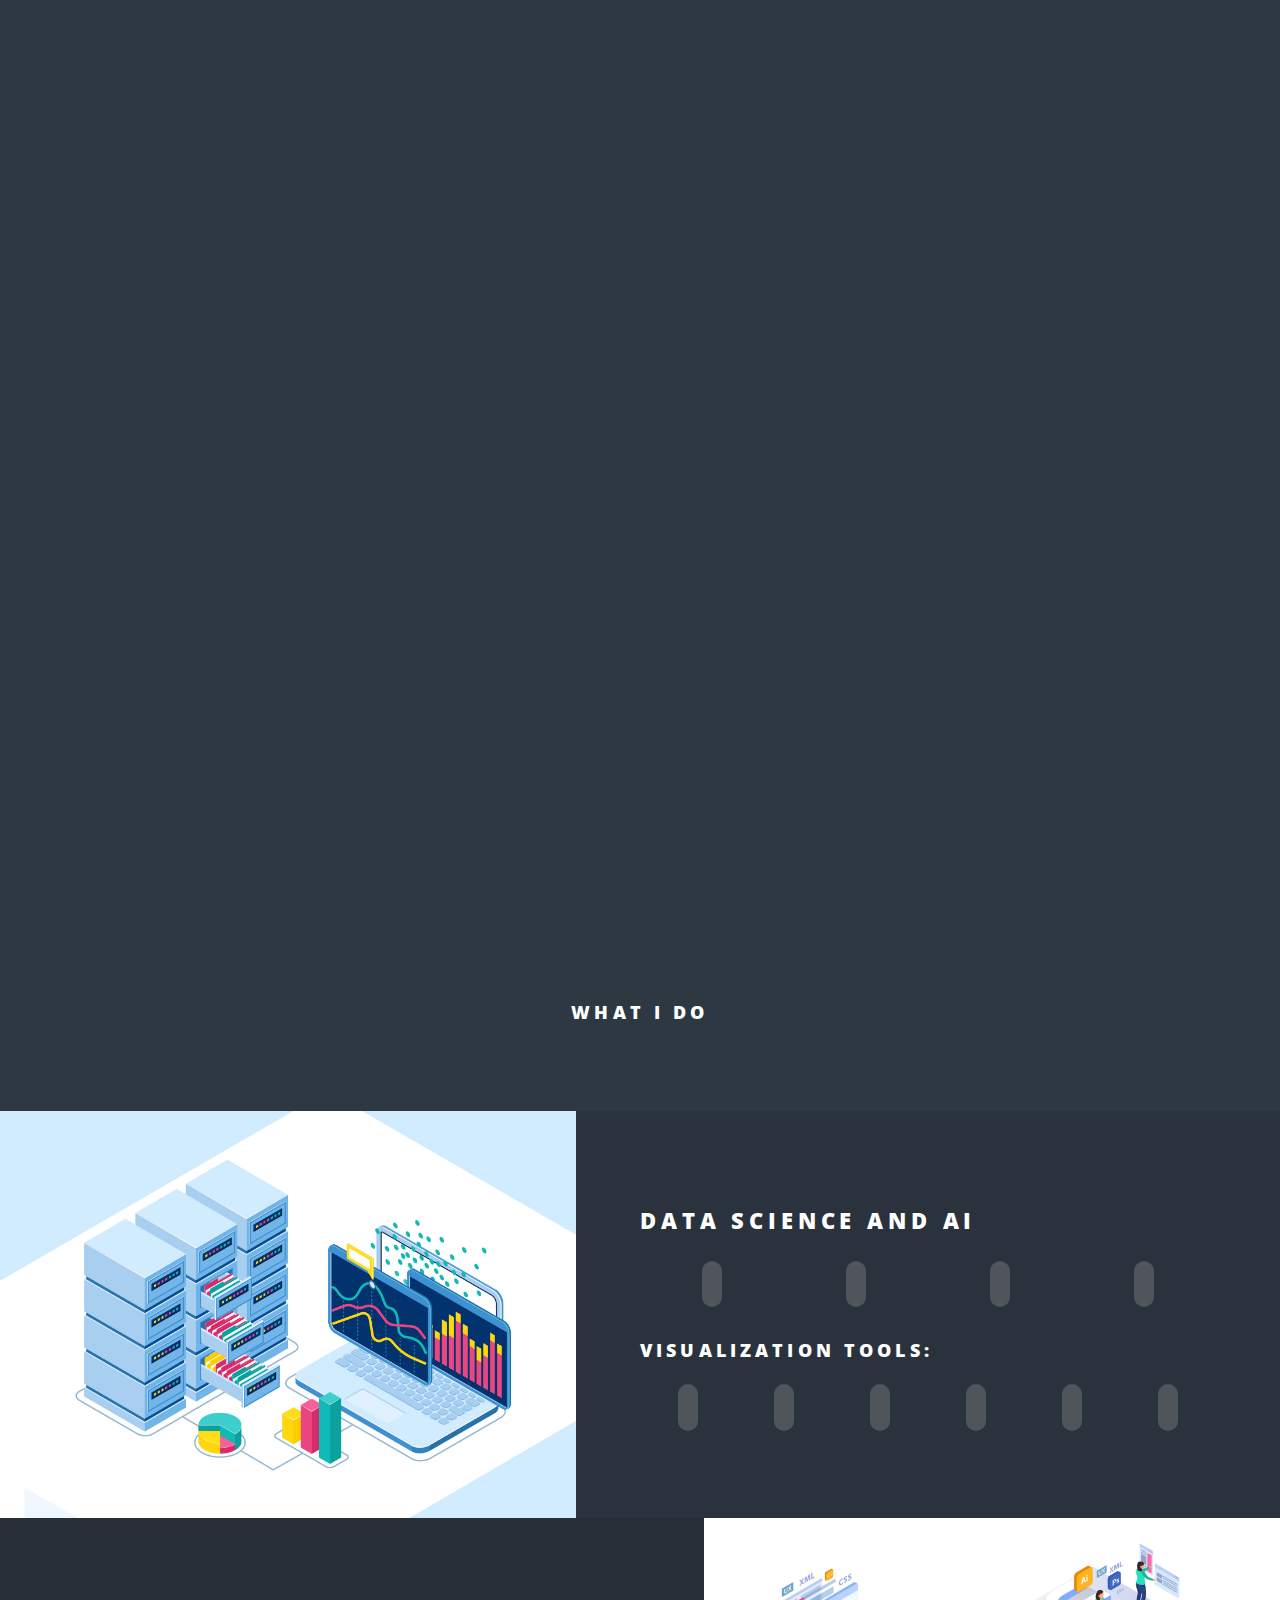
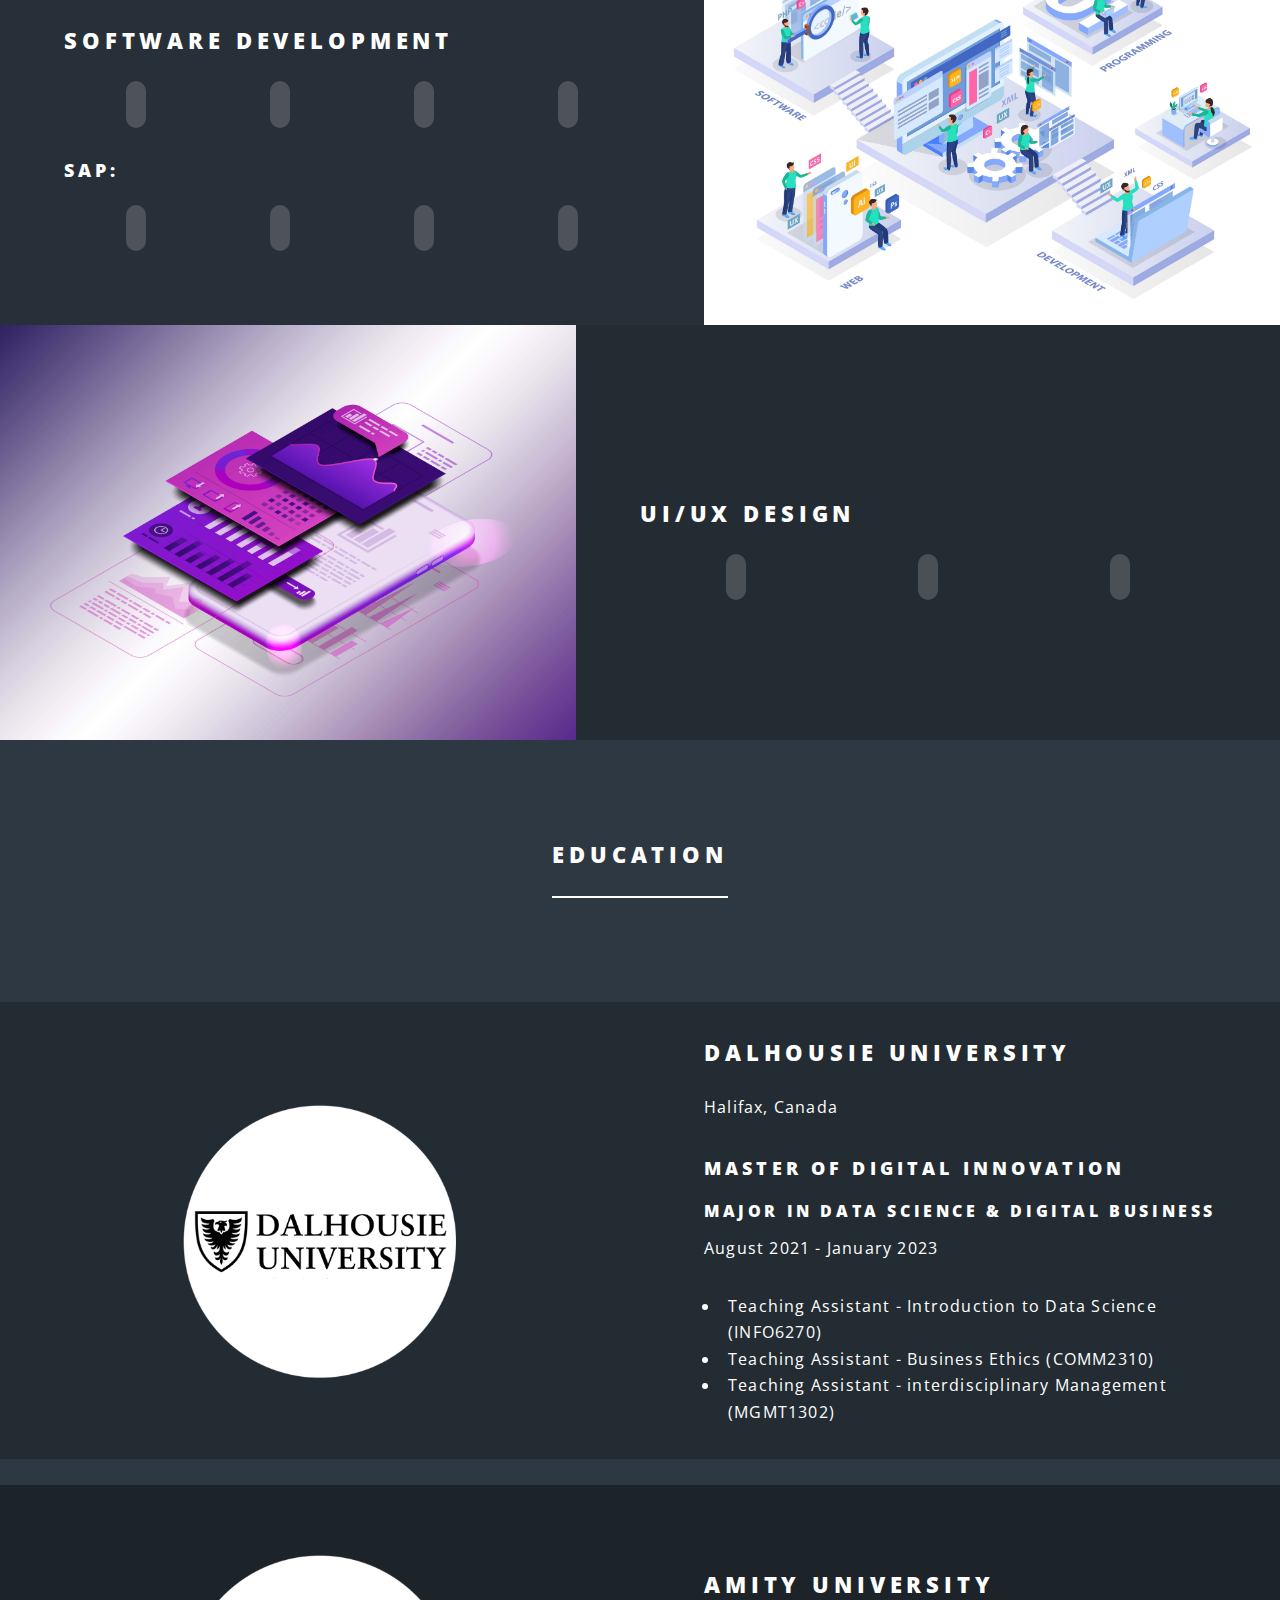
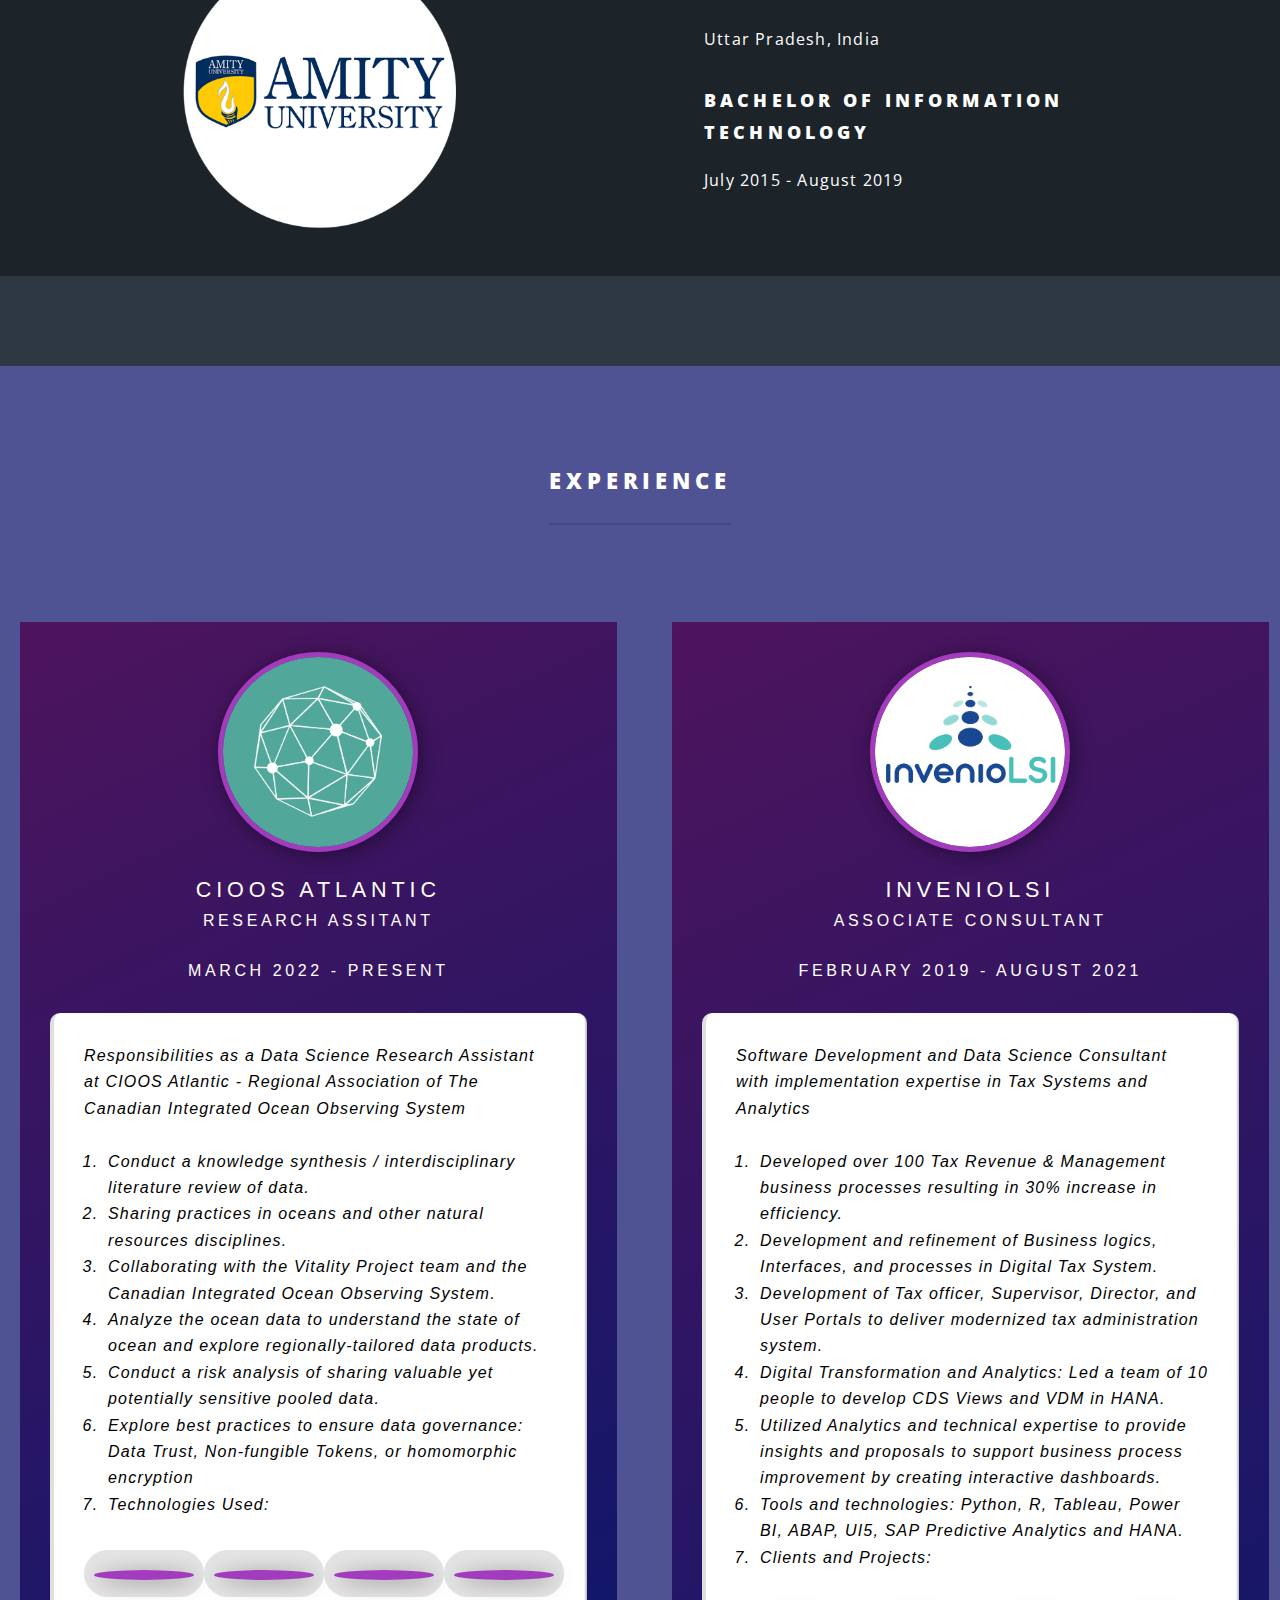
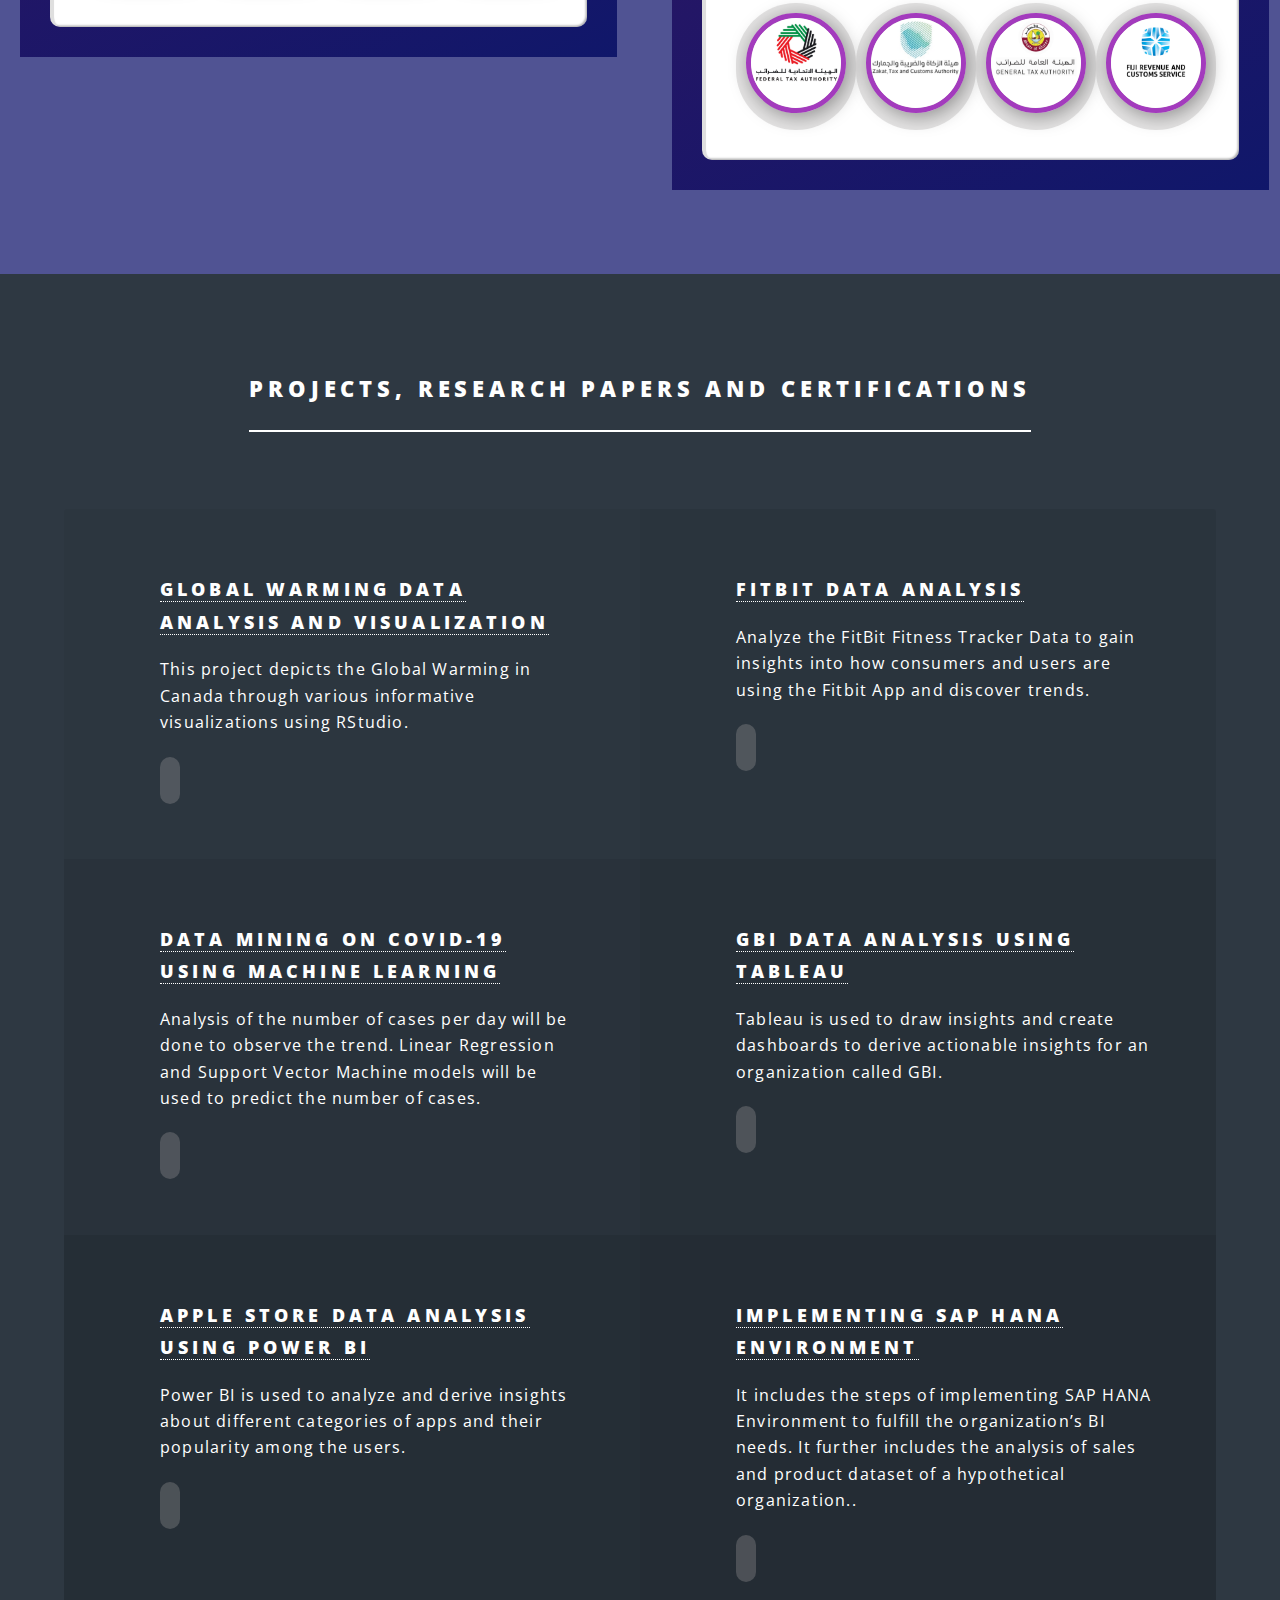
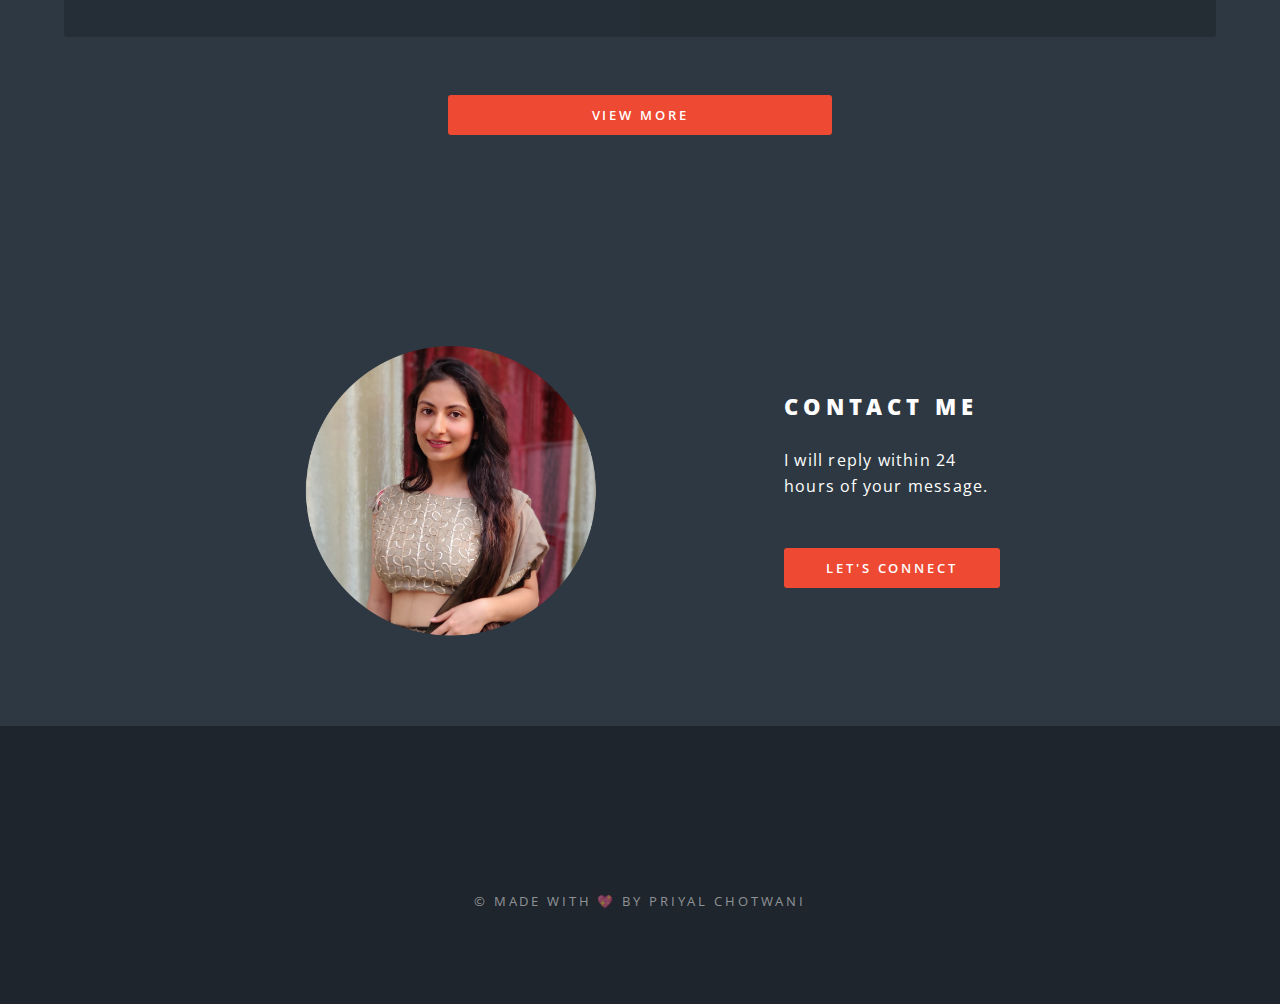
==== commit d670aec4: "Add files via upload" ====
--- a/index.html
+++ b/index.html
@@ -371,10 +371,12 @@
 					<section id="cta" class="wrapper style4">
 						<div class="inner">
 							<header>
+								<img src="images/priyal.png" alt="" width = "75%"/>
+							</header>
+							<ul class="actions stacked">
+								<br></br>
 								<h2>Contact Me</h2>
 								<p>I will reply within 24 hours of your message.</p>
-							</header>
-							<ul class="actions stacked">
 								<li><a href="https://www.linkedin.com/in/priyalchotwani/" target="_blank" class="button fit primary">Let's connect</a></li>
 							</ul>
 						</div>
